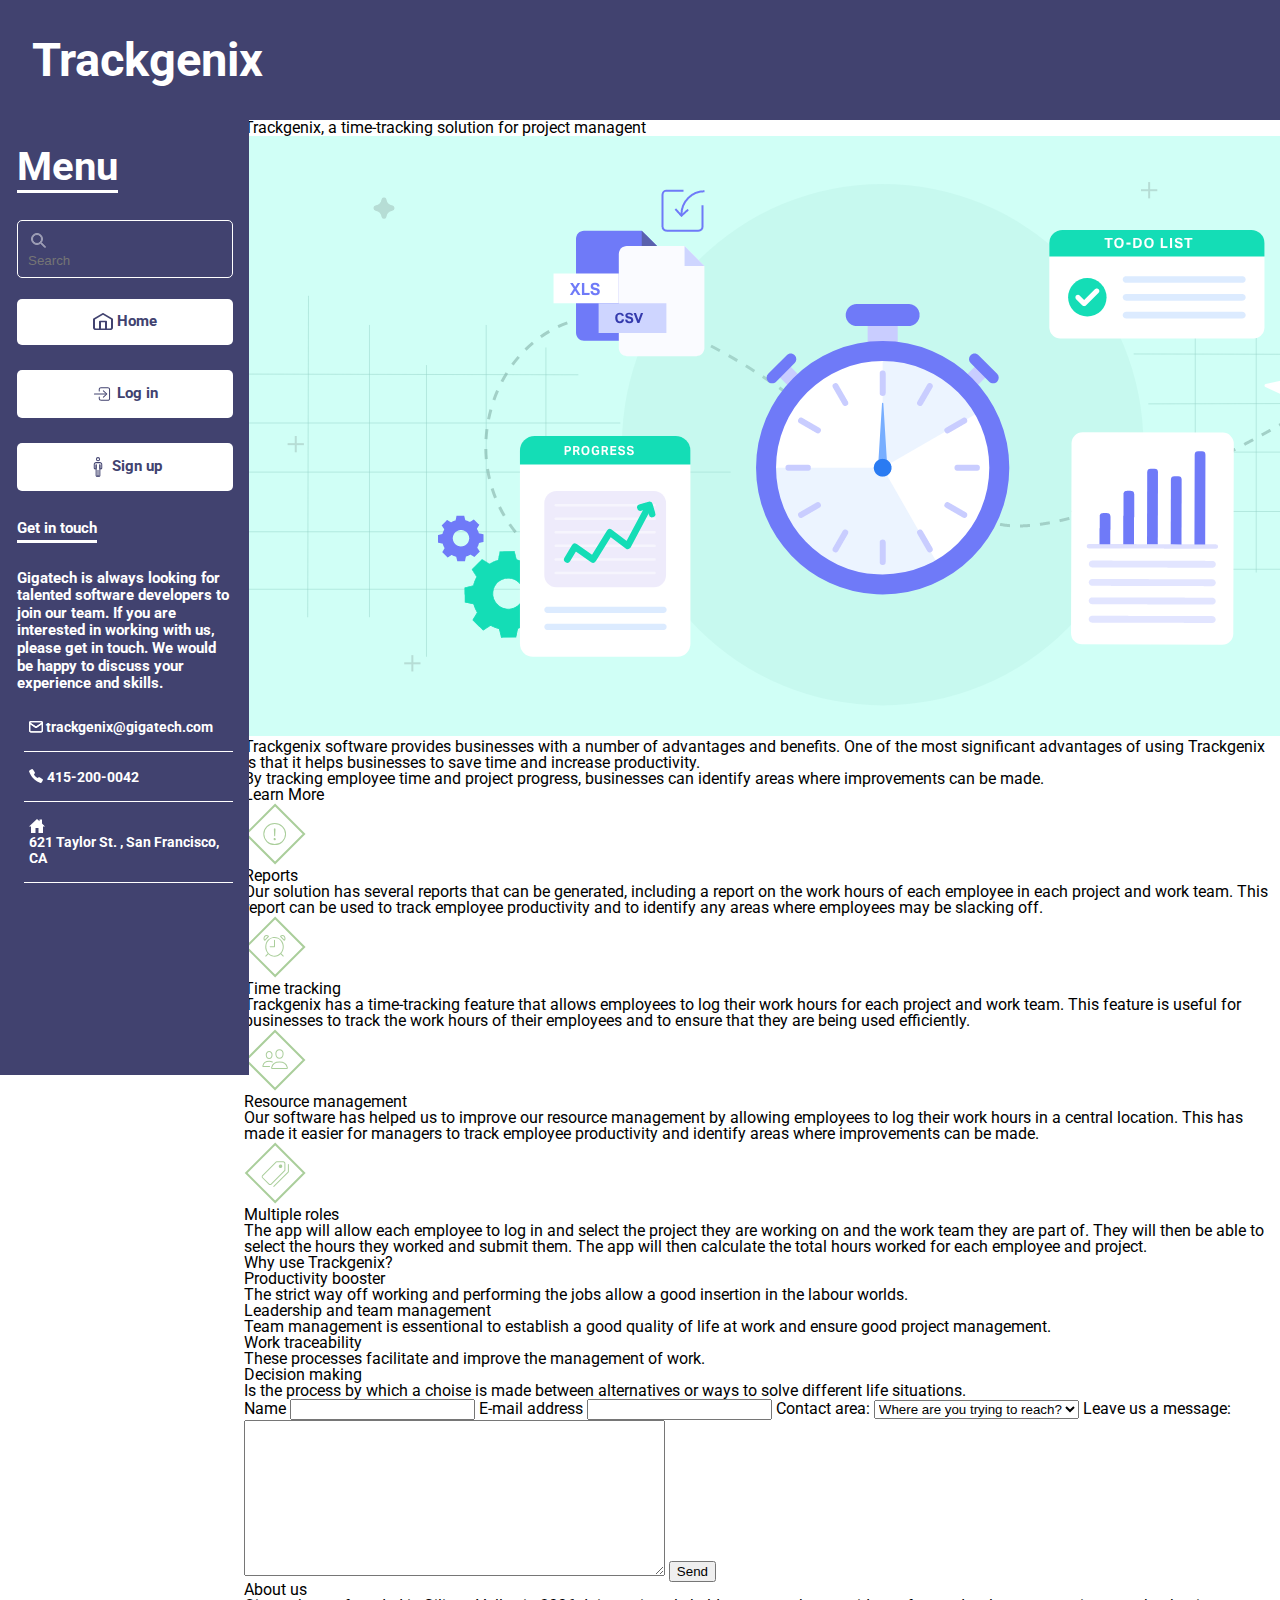
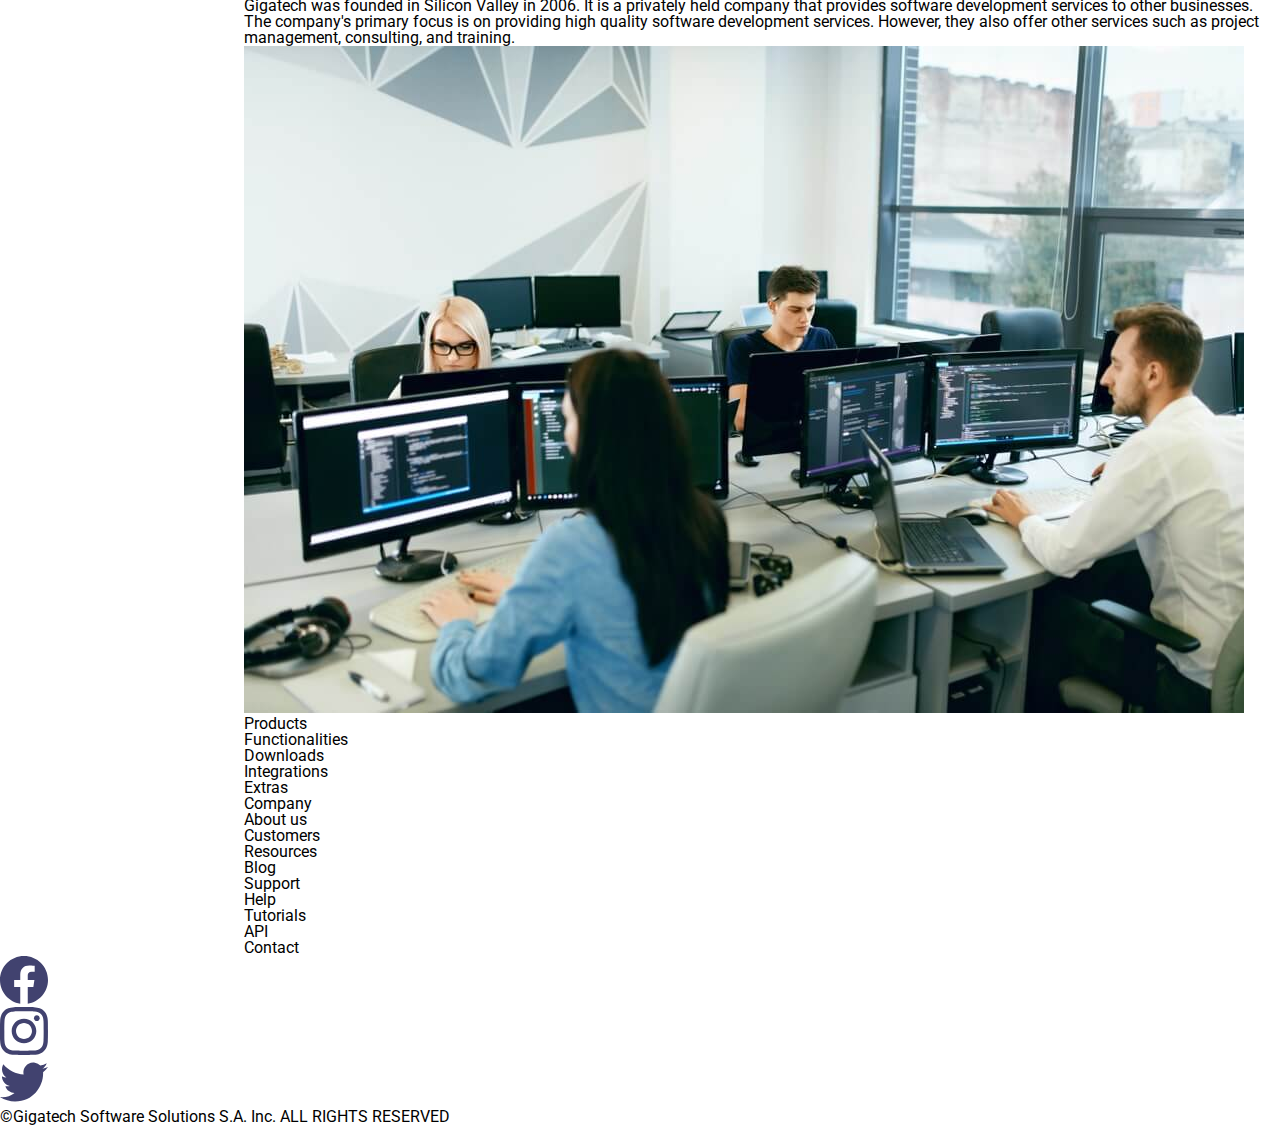
==== Semana 03/index.html @ 82d8c175 "BaSP-W03-2022: Change log: - Sidebar styled - Changed some heading tags in index.html - Added 'get-i" ====
<!DOCTYPE html>
<html lang="en">
	<head>
		<meta charset="UTF-8">
		<meta http-equiv="X-UA-Compatible" content="IE=edge">
		<meta name="viewport" content="width=device-width, initial-scale=1.0">
		<title>Trackgenix</title>
        <link rel="stylesheet" href="reset.css">
        <link rel="stylesheet" href="style.css">
	</head>
	<body>
		<header>
			<h1>Trackgenix</h1>
		</header>
		<aside>
			<h2>Menu</h2>
			<div class="search-box">
				<img src="img/icons/search(white)-icon.svg" alt="search icon">
				<input type="search" placeholder="Search">
			</div>
			<nav>
				<ul>
					<li>
						<a href="/">
							<img src="img/icons/house-icon.svg" alt="home icon">
							<span>Home</span>
						</a>
					</li>
					<li>
						<a href="/login">
							<img src="img/icons/login-icon.svg" alt="login icon">
							<span>Log in</span>
						</a>
					</li>
					<li>
						<a href="/signup">
							<img src="img/icons/man-icon.svg" alt="signup icon">
							<span>Sign up</span>
						</a>
					</li>
				</ul>
			</nav>
			<section class="get-in-touch">
				<h3>Get in touch</h3>
				<p>
					Gigatech is always looking for talented software developers to join our team.
					If you are interested in working with us, please get in touch.
					We would be happy to discuss your experience and skills.
				</p>
				<ul>
					<li>
						<a href="mailto:trackgenix@gigatech.com">
							<img src="img/icons/mail-icon.svg" alt="email icon">
							<span>trackgenix@gigatech.com</span>
						</a>
					</li>
					<li>
						<a href="tel:+14152000042">
							<img src="img/icons/phone-icon.svg" alt="call icon">
							<span>415-200-0042</span>
						</a>
					</li>
					<li>
						<a href="https://www.google.com/maps/place/621+Taylor+St,+San+Francisco,+CA+94102,+USA">
							<img src="img/icons/house2-icon.svg" alt="house icon">
							<span>621 Taylor St. , San Francisco, CA</span>
						</a>
					</li>
                </ul>
			</section>
		</aside>
		<main>
			<section>
				<h2>Trackgenix, a time-tracking solution for project managent</h2>
				<img src="img/time-tracking-art.png" alt="Trackgenix-brand">
				<p>
					<strong>Trackgenix</strong> software provides businesses with a number of advantages and benefits.
					One of the most significant advantages of using <strong>Trackgenix</strong> is that it helps
					businesses to <em>save time and increase productivity</em>.</p>
				<p>
					By tracking employee time and project progress, businesses can identify
					areas where improvements can be made.
				</p>
				<a href="/products/trackgenix">Learn More</a>
			</section>
			<section>
				<div>
					<img src="img/icons/alert-icon.svg" alt="alert icon">
					<h3>Reports</h3>
					<p>
						Our solution has several reports that can be generated,
						including a report on the work hours of each employee in each project and work team.
						This report can be used to <em>track employee productivity</em> and to identify any areas
						where employees may be slacking off.
					</p>
				</div>
				<div>
					<img src="img/icons/alarm-icon.svg" alt="alarm icon">
					<h3>Time tracking</h3>
					<p>
						Trackgenix has a <em>time-tracking feature</em> that allows employees to log their work hours
						<em>for each project and work team</em>. This feature is useful for businesses to track
						the work hours of their employees and to ensure that they are being used efficiently.
					</p>
				</div>
				<div>
					<img src="img/icons/people-icon.svg" alt="people icon">
					<h3>Resource management</h3>
					<p>
						Our software has helped us to <em>improve our resource management</em> by allowing employees
						to log their work hours in a central location. This has made it easier for managers to track
						employee productivity and <em>identify areas where improvements can be made</em>.
					</p>
				</div>
				<div>
					<img src="img/icons/tags-icon.svg" alt="tags icon">
					<h3>Multiple roles</h3>
					<p>
						The app will allow each employee to log in and select the project they are working on and
						the work team they are part of. They will then be able to select the hours they worked and
						submit them. The app will then calculate the total hours worked for each employee and project.
					</p>
				</div>
			</section>
			<section>
				<h2>Why use Trackgenix?</h2>
				<ul>
					<li>
						<h3>Productivity booster</h3>
						<p>
							The strict way off working and performing the jobs
							allow a good insertion in the labour worlds.
						</p>
					</li>
					<li>
						<h3>Leadership and team management</h3>
						<p>
							Team management is essentional to establish a good quality of life
							at work and ensure good project management.
						</p>
					</li>
					<li>
						<h3>Work traceability</h3>
						<p>These processes facilitate and improve the management of work.</p>
					</li>
					<li>
						<h3>Decision making</h3>
						<p>
							Is the process by which a choise is made between alternatives
							or ways to solve different life situations.
						</p>
					</li>
				</ul>
			</section>
			<section>
				<form action="/send-message" method="POST">
					<label for="name">Name</label>
					<input type="text" name="name" id="name">
					<label for="email">E-mail address</label>
					<input type="email" name="email" id="email">
					<label for="area">Contact area:</label>
					<select name="area" id="area">
						<option value="" disabled="true" selected="true">Where are you trying to reach?</option>
						<option value="hr">Human Resources</option>
						<option value="business">Business</option>
						<option value="sysadmin">Systems</option>
					</select>
					<label for="message">Leave us a message:</label>
					<textarea name="message" id="message" cols="50" rows="10"></textarea>
					<input type="submit" value="Send">
				</form>
			</section>
			<section>
				<h2>About us</h2>
				<p>
					Gigatech was founded in Silicon Valley in 2006. It is a privately held company
					that <em>provides software development services to other businesses</em>.
				</p>
				<p>
					The company's primary focus is on <em>providing high quality software development services</em>.
					However, they also offer other services such as project management, consulting, and training.
				</p>
				<img src="img/trackgenix-headquarters.jpg" alt="Trackgenix picture">
			</section>
			<section>
				<div>
					<h3>Products</h3>
					<ul>
						<li><a href="/product-features">Functionalities</a></li>
						<li><a href="/downloads">Downloads</a></li>
						<li><a href="/plugins">Integrations</a></li>
						<li><a href="/extras">Extras</a></li>
					</ul>
				</div>
				<div>
					<h3>Company</h3>
					<ul>
						<li><a href="/about-us">About us</a></li>
						<li><a href="/clients">Customers</a></li>
						<li><a href="/resources">Resources</a></li>
						<li><a href="/blog">Blog</a></li>
					</ul>
				</div>
				<div>
					<h3>Support</h3>
					<ul>
						<li><a href="/documentation">Help</a></li>
						<li><a href="/documentation/tutorials">Tutorials</a></li>
						<li><a href="/documentation/api">API</a></li>
						<li><a href="/contact">Contact</a></li>
					</ul>
				</div>
			</section>
		</main>
		<footer>
			<ul>
				<li>
					<a href="www.facebook.com/Trackgenix">
						<img src="img/icons/Facebook-icon.svg" alt="Facebook page">
					</a>
				</li>
				<li>
					<a href="www.instagram.com/Trackgenix">
						<img src="img/icons/Instagram-icon.svg" alt="Instagram profile">
					</a>
				</li>
				<li>
					<a href="www.twitter.com/Trackgenix">
						<img src="img/icons/Twitter-icon.svg" alt="Twitter handle">
					</a>
				</li>
			</ul>
			<p>&copy;Gigatech Software Solutions S.A. Inc. ALL RIGHTS RESERVED</p>
		</footer>
	</body>
</html>
---- Semana 03/style.css ----
/* Importing Roboto--Regular and Bold--form Google Fonts */
@import url('https://fonts.googleapis.com/css2?family=Roboto:wght@400;700&display=swap');

/* This are for debugging purposes
* {
    background-color: #00ff0004;
    outline: 0.1px solid green;
} */

body{
    font-family: 'Roboto', sans-serif;
}

header {
    font-weight: bold;
    background-color: #41426F;
    color: white;
    font-size: 47px;
    padding-top: 36px;
    padding-bottom: 37px;
    padding-left: 32px;
    position:fixed;
    width: 100%;
    top: 0px;
    left:0px;
}

aside {
    background-color: #41426F;
    position: fixed;
    top: 120px;
    left: 0px;
    /* 255px = 16.86% @ 1512 = 100% */
    width: 16.86%;
    padding: 23px 16px 192px 17px;
    font-weight: bold;
    color: white;
    font-size: 15px;
    line-height: 17.58px;

}

aside h2 {
    font-size: 40px;
    border-bottom: 3px white solid;
    display: inline-block;
    line-height: 47px;
    margin-bottom: 27px;
}
aside h3 {
    border-bottom: 3px white solid;
    line-height: 24px;
    display: inline-block;
    margin-bottom: 27px; ;
}

aside .search-box {
    background-color: #ffffff00;
    border: 1px white solid;
    border-radius: 5px;
    padding: 7px 8px;
    margin-bottom: 21px;
}

aside input {
    color: white;
    background-color: inherit;
    border: 0px;
    height: 16px;
    display: inline-block;
}

aside nav a {
    background-color: white;
    border-radius: 5px;
    margin-bottom: 25px;
    color: #41426F;
    text-decoration: none;
    padding-block: 14px;
    text-align: center;
    display: block;
}

aside img,span{
    display: inline-block;
    vertical-align: middle;
}

aside .get-in-touch ul{
    margin-top: 10px;
    margin-left: 7px;
}
aside .get-in-touch li{
    font-size: 14px;
    line-height: 16.4px;
    padding-block: 15.5px;
    padding-left: 5px;
    border-bottom: 1px white solid;
}

main{
    margin-top: 120px;
    /* 288px = 19.05% @ 1512 = 100% */
    margin-left: 19.05%;
}
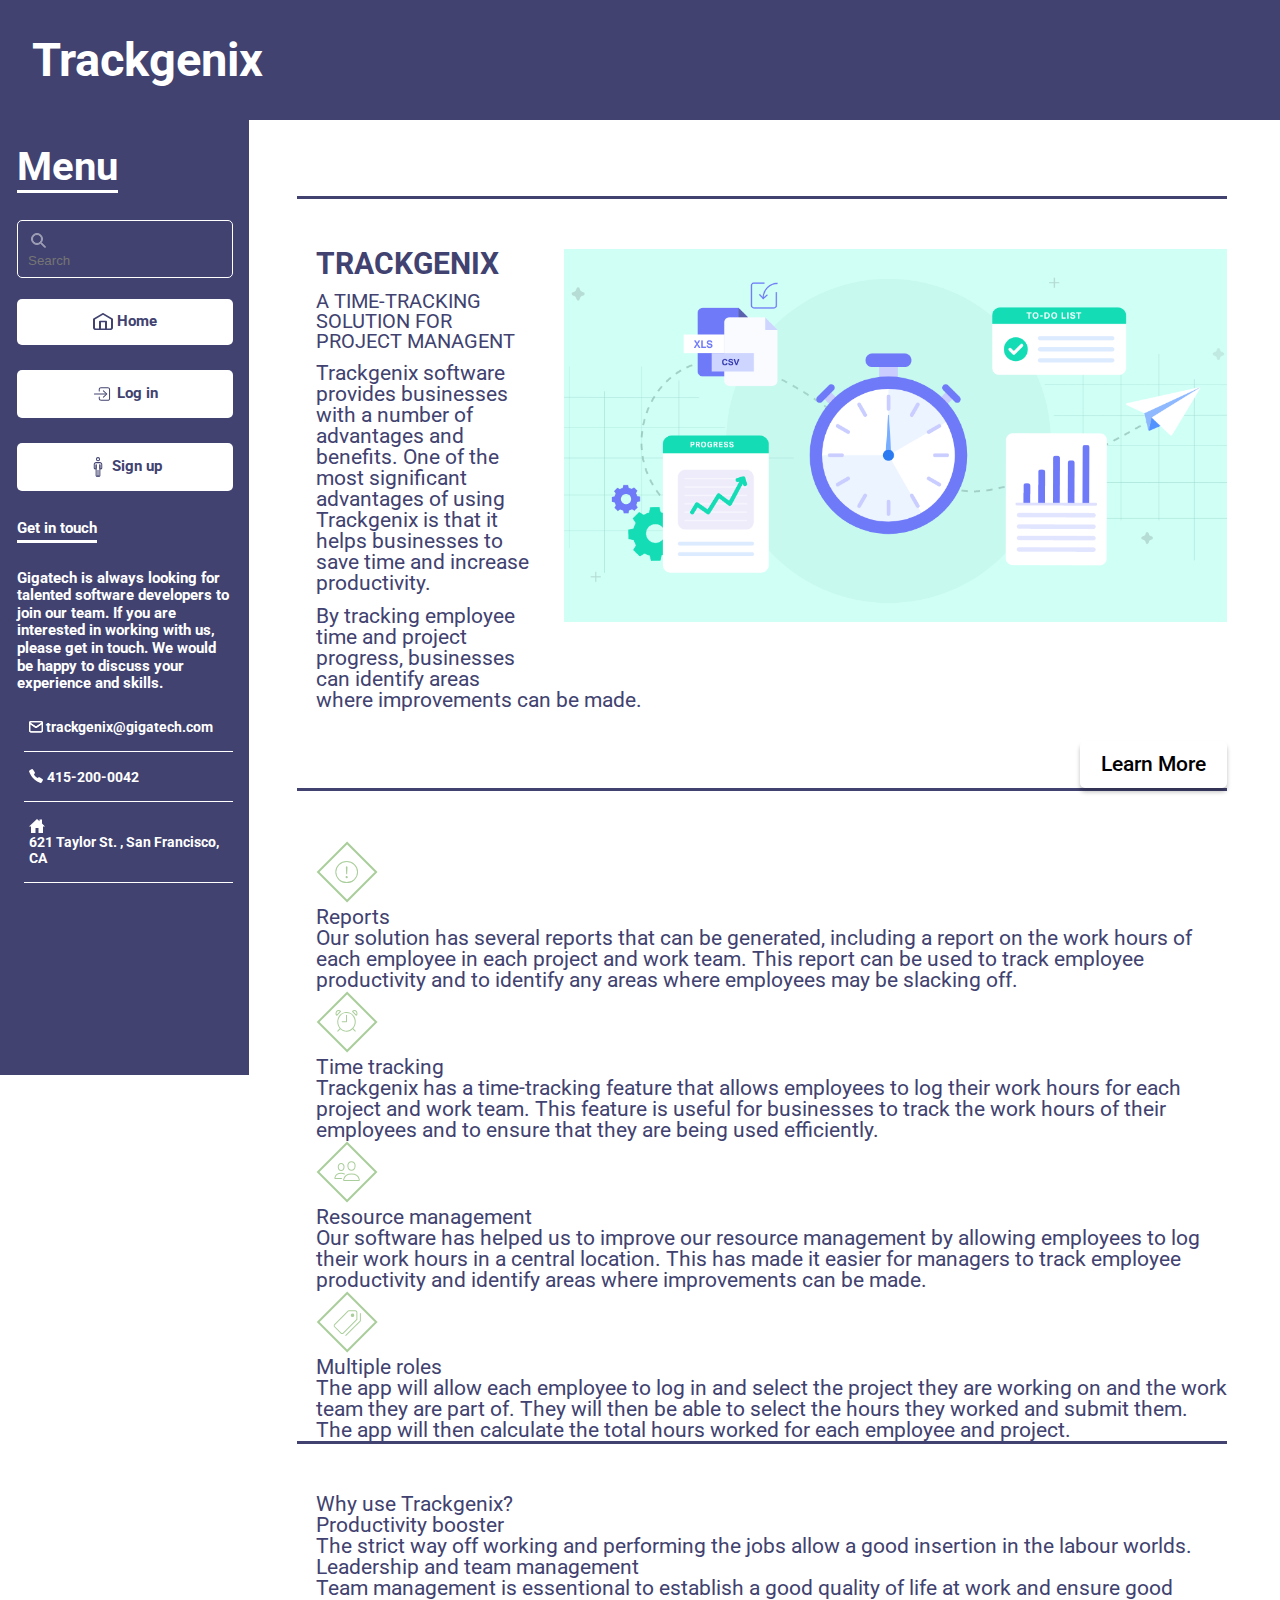
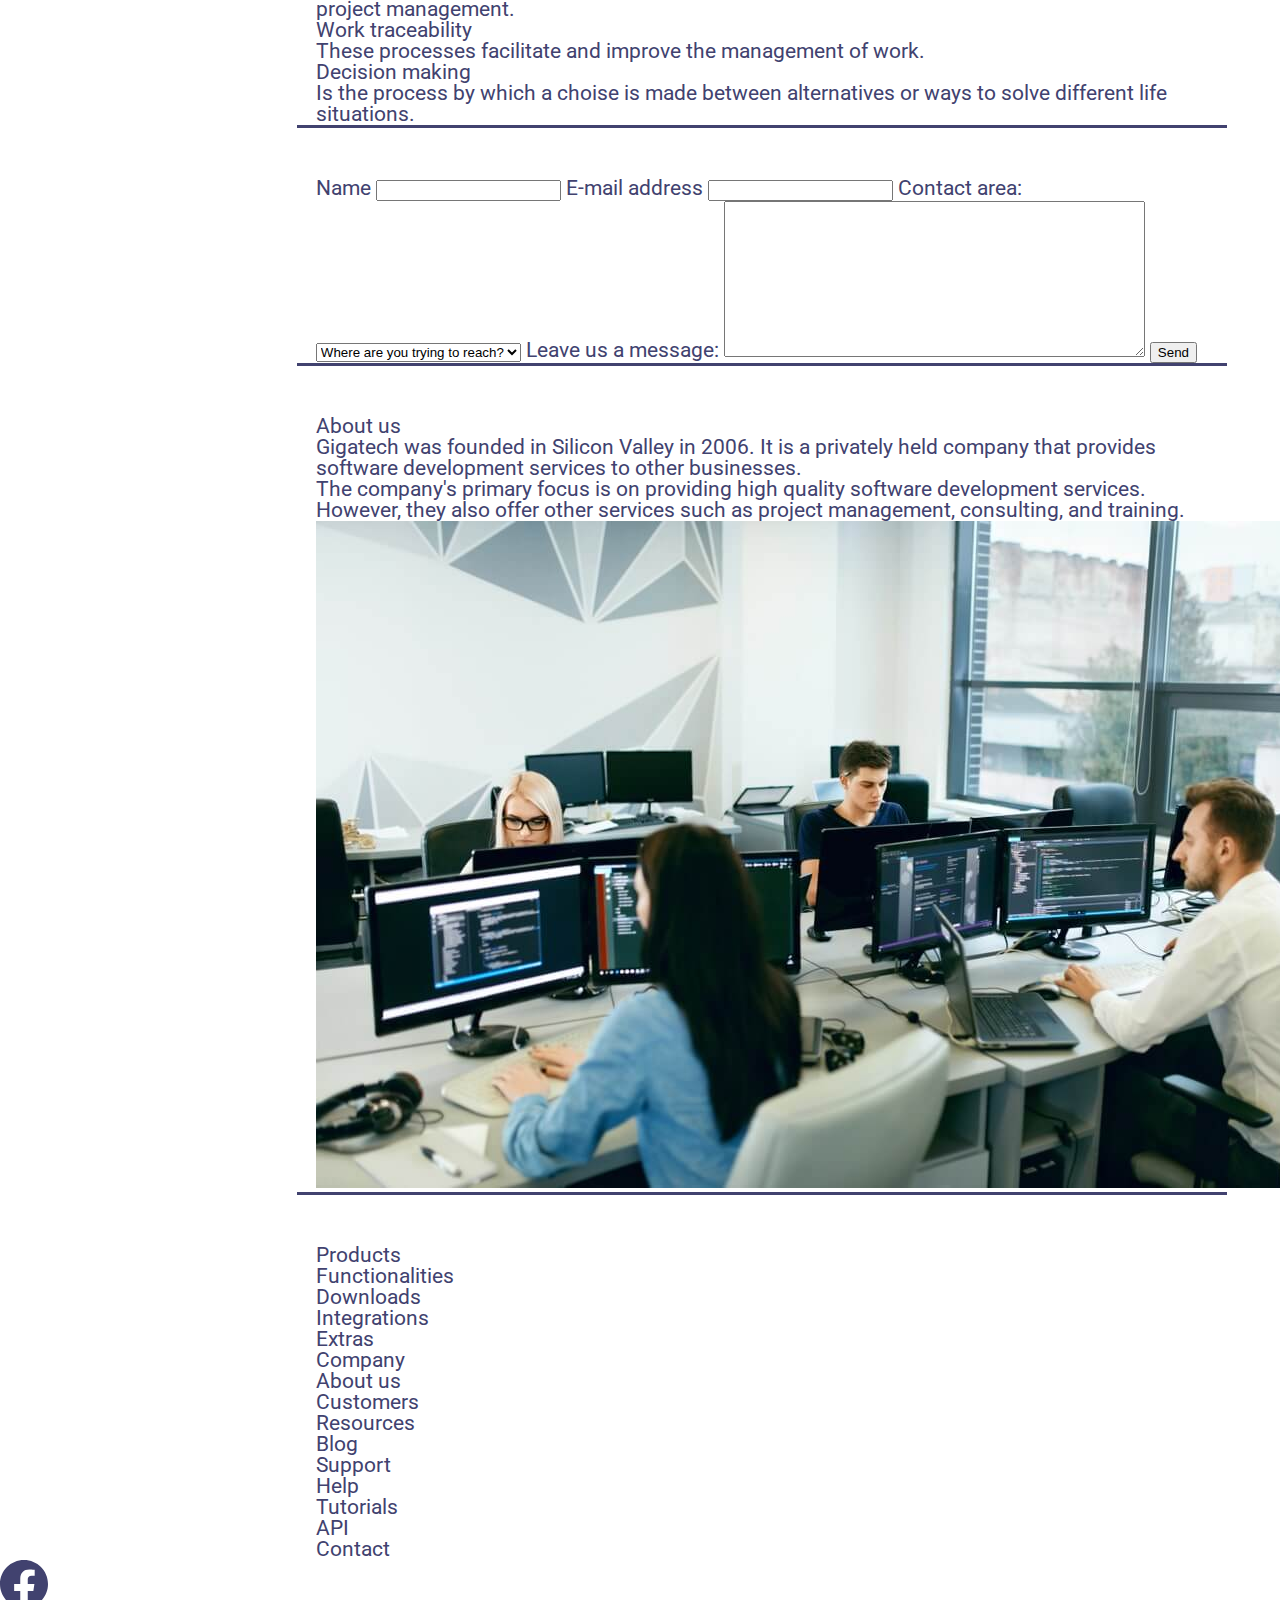
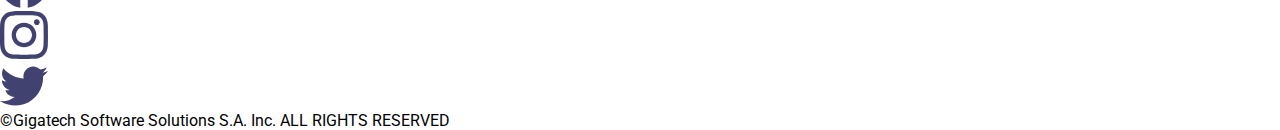
==== commit c58e5724: "BaSP-W03-2022: Change log: -Styled the first section of the main content - Splitted first section he" ====
--- a/Semana 03/index.html
+++ b/Semana 03/index.html
@@ -71,8 +71,9 @@
 		</aside>
 		<main>
 			<section>
-				<h2>Trackgenix, a time-tracking solution for project managent</h2>
 				<img src="img/time-tracking-art.png" alt="Trackgenix-brand">
+				<h2>Trackgenix</h2>
+				<h3>a time-tracking solution for project managent</h3>
 				<p>
 					<strong>Trackgenix</strong> software provides businesses with a number of advantages and benefits.
 					One of the most significant advantages of using <strong>Trackgenix</strong> is that it helps
--- a/Semana 03/style.css
+++ b/Semana 03/style.css
@@ -1,11 +1,11 @@
 /* Importing Roboto--Regular and Bold--form Google Fonts */
-@import url('https://fonts.googleapis.com/css2?family=Roboto:wght@400;700&display=swap');
+@import url('https://fonts.googleapis.com/css2?family=Roboto:wght@400;700;500&display=swap');
 
-/* This are for debugging purposes
+/* This are for debugging purposes */
 * {
-    background-color: #00ff0004;
-    outline: 0.1px solid green;
-} */
+    /* background-color: #00ff0004;
+    outline: 0.1px solid green; */
+}
 
 body{
     font-family: 'Roboto', sans-serif;
@@ -39,7 +39,6 @@
     line-height: 17.58px;
 
 }
-
 aside h2 {
     font-size: 40px;
     border-bottom: 3px white solid;
@@ -53,7 +52,6 @@
     display: inline-block;
     margin-bottom: 27px; ;
 }
-
 aside .search-box {
     background-color: #ffffff00;
     border: 1px white solid;
@@ -61,7 +59,6 @@
     padding: 7px 8px;
     margin-bottom: 21px;
 }
-
 aside input {
     color: white;
     background-color: inherit;
@@ -69,7 +66,6 @@
     height: 16px;
     display: inline-block;
 }
-
 aside nav a {
     background-color: white;
     border-radius: 5px;
@@ -80,12 +76,10 @@
     text-align: center;
     display: block;
 }
-
 aside img,span{
     display: inline-block;
     vertical-align: middle;
 }
-
 aside .get-in-touch ul{
     margin-top: 10px;
     margin-left: 7px;
@@ -96,10 +90,60 @@
     padding-block: 15.5px;
     padding-left: 5px;
     border-bottom: 1px white solid;
+    display: block;
+}
+main{
+    margin-top: 120px;
+    padding-top: 76px;
+    padding-inline: 53px;
+    /* 288px = 19.05% @ 1512 = 100% */
+    margin-left: 19.05%;
+    color: #41426F;
+    font-size: 21px;
 }
 
-main{
-    margin-top: 120px;
-    /* 288px = 19.05% @ 1512 = 100% */
-    margin-left: 19.05%;
+main section{
+    padding-top: 50px;
+    padding-left: 19px;
+    border-top: 3px #41426F solid;
+    /* border-bottom: 3px #41426F solid; */
+}
+main section:nth-child(1) h2 {
+    margin-bottom: 12px;
+    font-weight: bold;
+    font-size: 30px;
+    text-transform: uppercase;
+}
+main section:nth-child(1) h3 {
+    margin-bottom: 12px;
+    font-size: 20px;
+    text-transform: uppercase;
+}
+
+main section:nth-child(1) p{
+    margin-bottom: 12px;
+}
+
+main section:nth-child(1) img {
+    width: 663px;
+    height: 373px;
+    float: right;
+    margin-left: 27px;
+    margin-bottom: 50px;
+    object-position: center center;
+    object-fit: cover;
+}
+main section:nth-child(1) a{
+    margin-top: 18px;
+    float: right;
+    color:black;
+    font-weight: 500;
+    line-height: 47px;
+    width: 147px;
+    text-align: center;
+    border-radius: 5px;
+    box-shadow: 0px 4px 4px #00000040;
+}
+main section:nth-child(2){
+    clear: both;
 }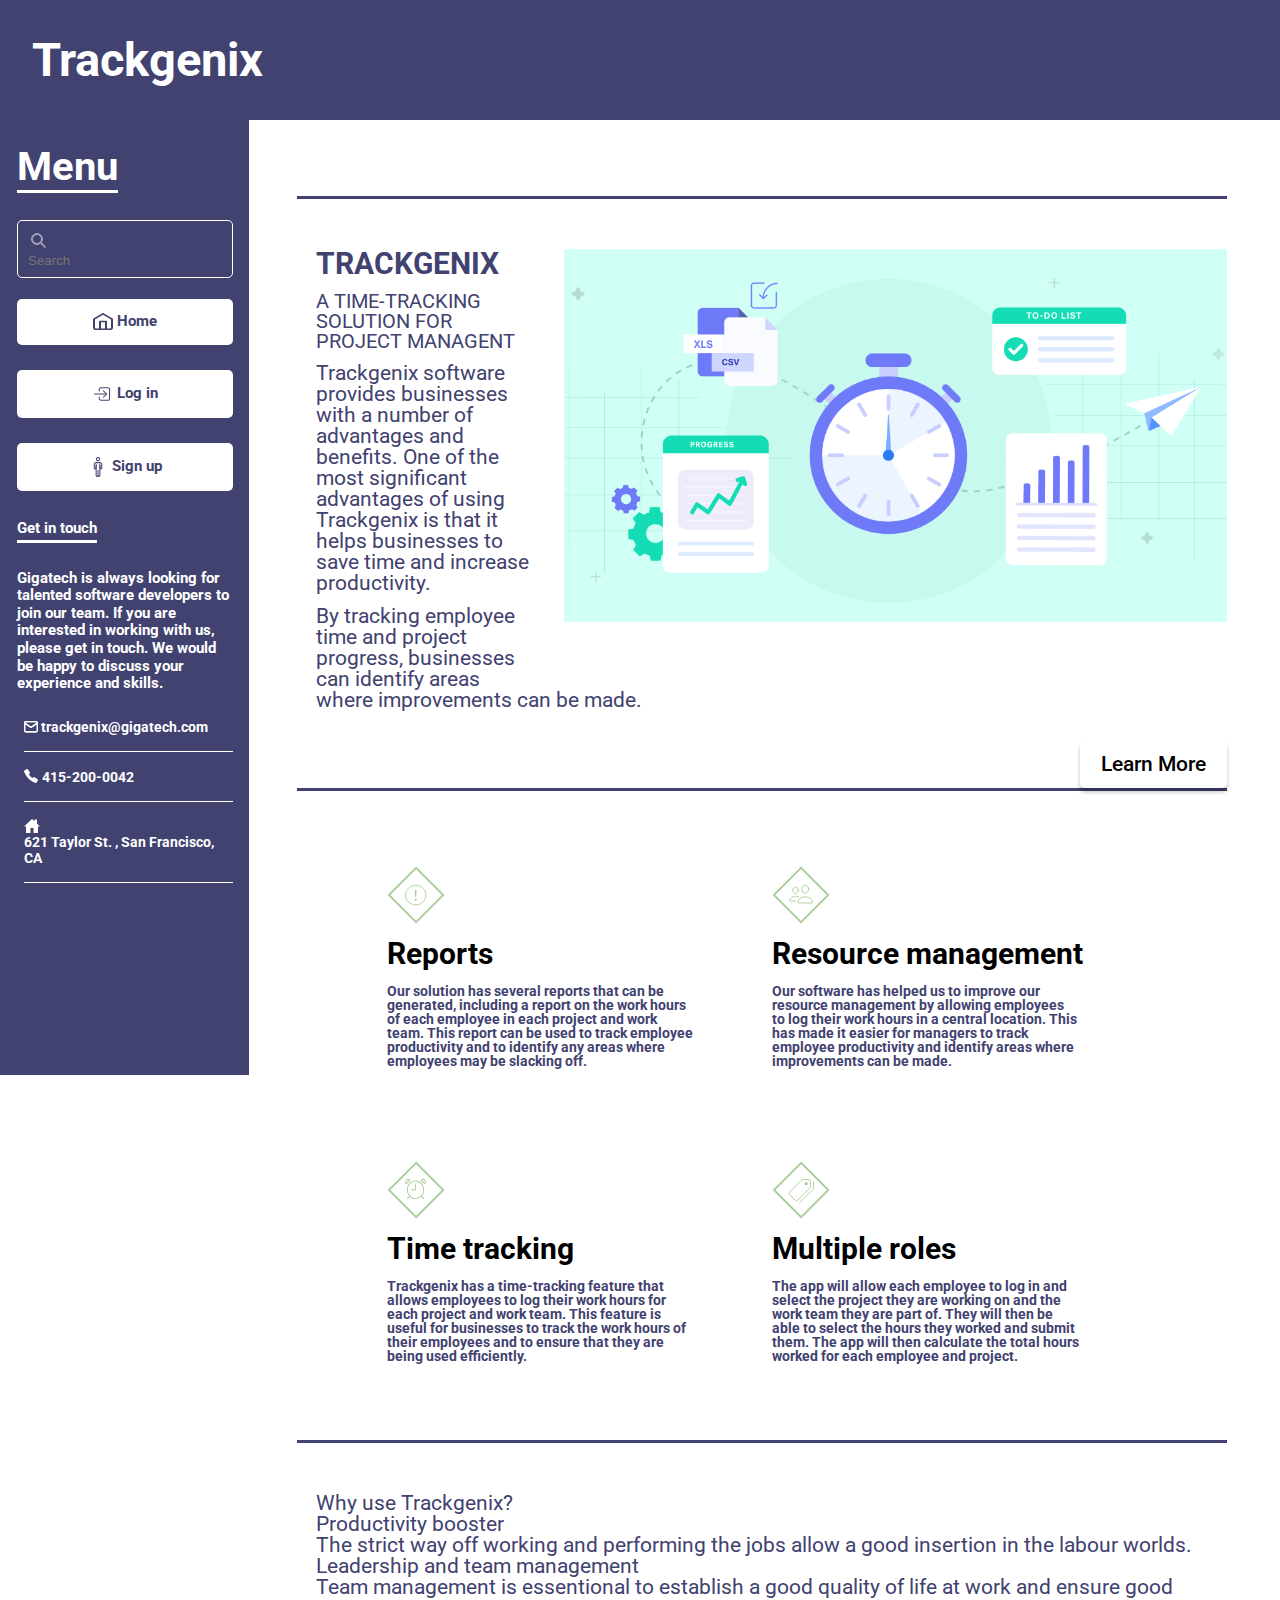
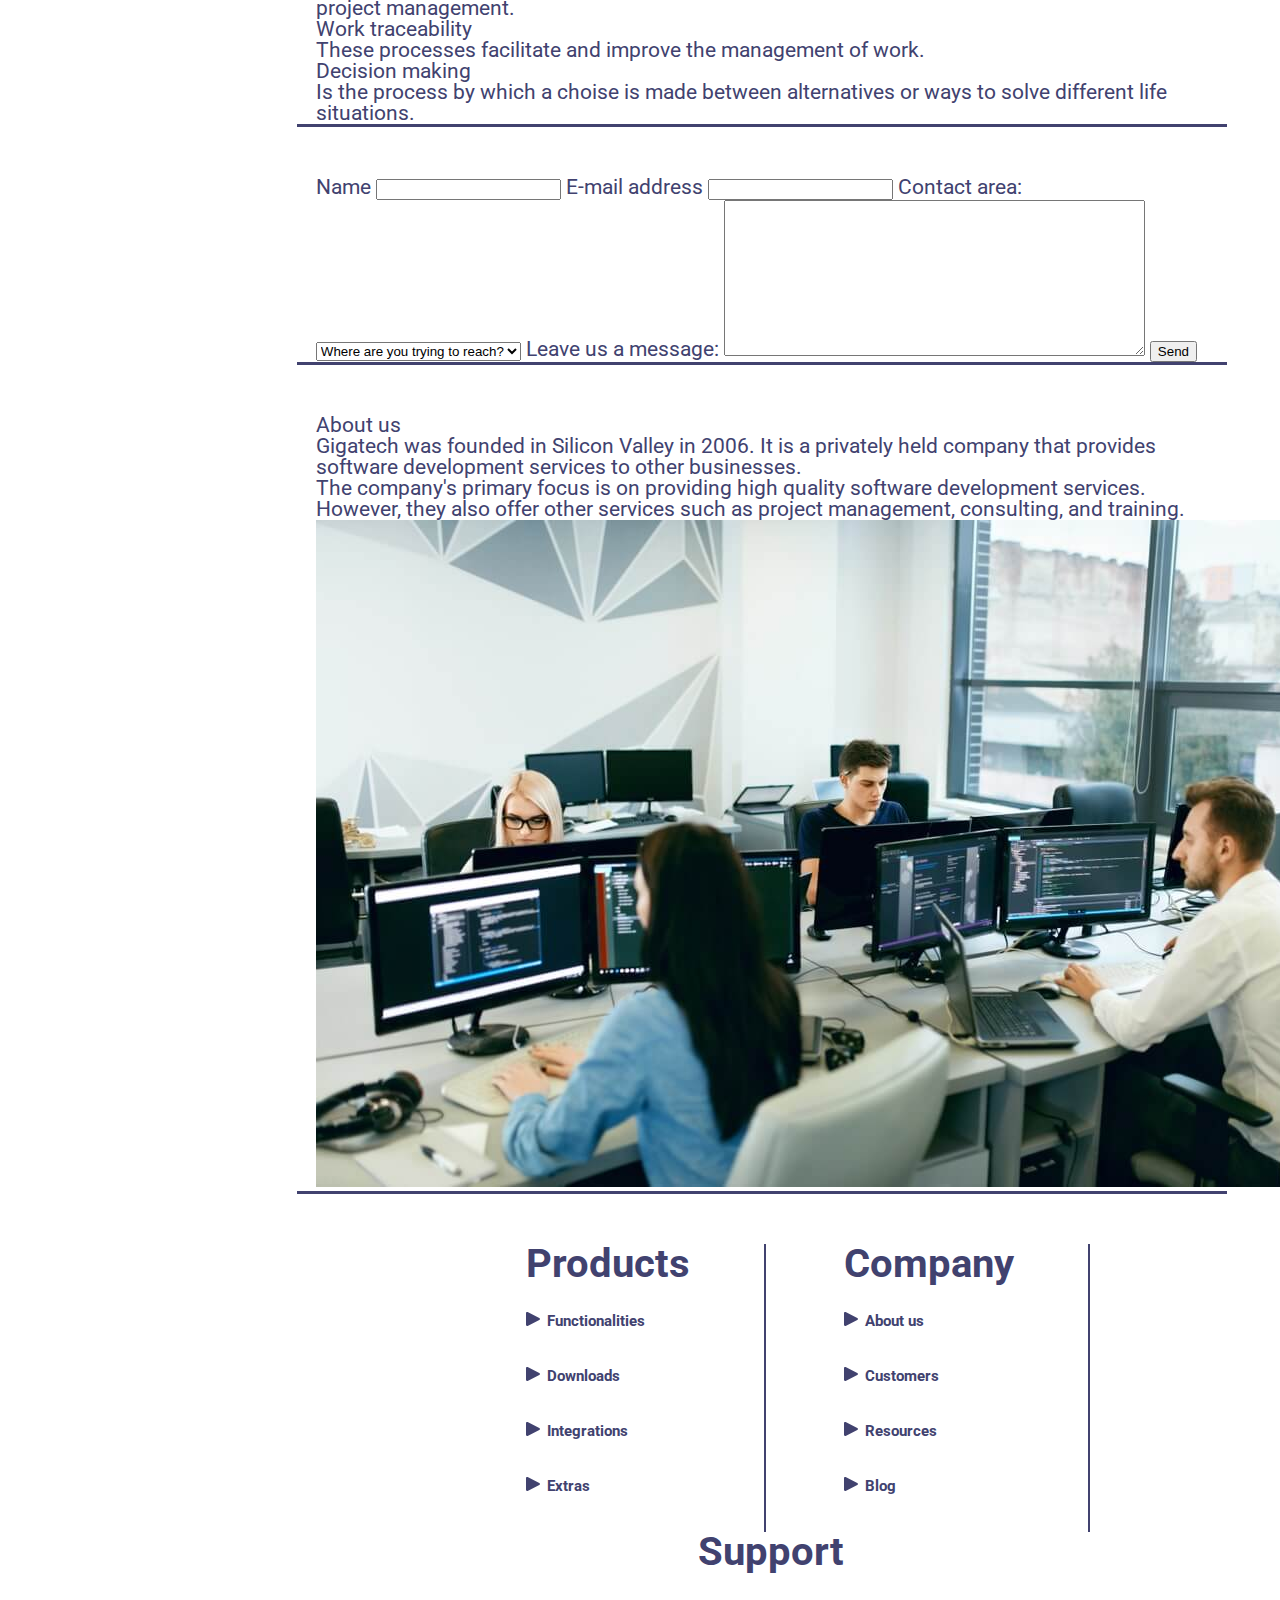
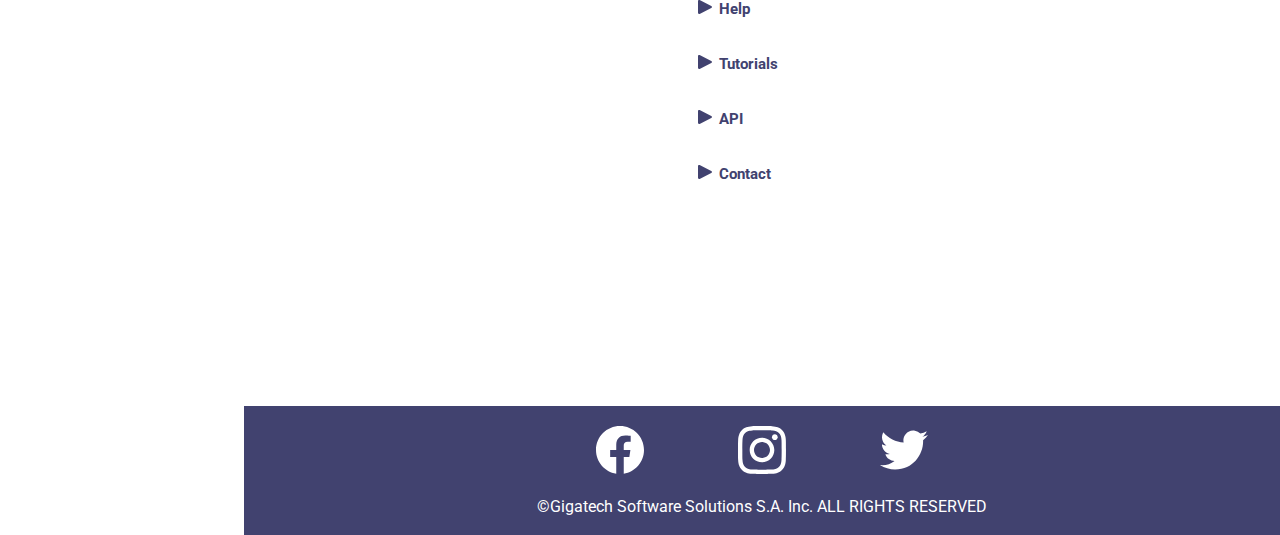
==== commit 11174361: "BaSP-W03-2022: Change log: (index.html) - Added divs to section 2 of main for styling - Swapped soci" ====
--- a/Semana 03/index.html
+++ b/Semana 03/index.html
@@ -87,40 +87,48 @@
 			<section>
 				<div>
 					<img src="img/icons/alert-icon.svg" alt="alert icon">
-					<h3>Reports</h3>
-					<p>
-						Our solution has several reports that can be generated,
-						including a report on the work hours of each employee in each project and work team.
-						This report can be used to <em>track employee productivity</em> and to identify any areas
-						where employees may be slacking off.
-					</p>
+					<div>
+						<h3>Reports</h3>
+						<p>
+							Our solution has several reports that can be generated,
+							including a report on the work hours of each employee in each project and work team.
+							This report can be used to <em>track employee productivity</em> and to identify any areas
+							where employees may be slacking off.
+						</p>
+					</div>
 				</div>
 				<div>
 					<img src="img/icons/alarm-icon.svg" alt="alarm icon">
-					<h3>Time tracking</h3>
-					<p>
-						Trackgenix has a <em>time-tracking feature</em> that allows employees to log their work hours
-						<em>for each project and work team</em>. This feature is useful for businesses to track
-						the work hours of their employees and to ensure that they are being used efficiently.
-					</p>
+					<div>
+						<h3>Time tracking</h3>
+						<p>
+							Trackgenix has a <em>time-tracking feature</em> that allows employees to log their work hours
+							<em>for each project and work team</em>. This feature is useful for businesses to track
+							the work hours of their employees and to ensure that they are being used efficiently.
+						</p>
+					</div>
 				</div>
 				<div>
 					<img src="img/icons/people-icon.svg" alt="people icon">
-					<h3>Resource management</h3>
-					<p>
-						Our software has helped us to <em>improve our resource management</em> by allowing employees
-						to log their work hours in a central location. This has made it easier for managers to track
-						employee productivity and <em>identify areas where improvements can be made</em>.
-					</p>
+					<div>
+						<h3>Resource management</h3>
+						<p>
+							Our software has helped us to <em>improve our resource management</em> by allowing employees
+							to log their work hours in a central location. This has made it easier for managers to track
+							employee productivity and <em>identify areas where improvements can be made</em>.
+						</p>
+					</div>
 				</div>
 				<div>
 					<img src="img/icons/tags-icon.svg" alt="tags icon">
-					<h3>Multiple roles</h3>
-					<p>
-						The app will allow each employee to log in and select the project they are working on and
-						the work team they are part of. They will then be able to select the hours they worked and
-						submit them. The app will then calculate the total hours worked for each employee and project.
-					</p>
+					<div>
+						<h3>Multiple roles</h3>
+						<p>
+							The app will allow each employee to log in and select the project they are working on and
+							the work team they are part of. They will then be able to select the hours they worked and
+							submit them. The app will then calculate the total hours worked for each employee and project.
+						</p>
+					</div>
 				</div>
 			</section>
 			<section>
@@ -217,17 +225,17 @@
 			<ul>
 				<li>
 					<a href="www.facebook.com/Trackgenix">
-						<img src="img/icons/Facebook-icon.svg" alt="Facebook page">
+						<img src="img/icons/Facebook(white).svg" alt="Facebook page">
 					</a>
 				</li>
 				<li>
 					<a href="www.instagram.com/Trackgenix">
-						<img src="img/icons/Instagram-icon.svg" alt="Instagram profile">
+						<img src="img/icons/Instagram(white).svg" alt="Instagram profile">
 					</a>
 				</li>
 				<li>
 					<a href="www.twitter.com/Trackgenix">
-						<img src="img/icons/Twitter-icon.svg" alt="Twitter handle">
+						<img src="img/icons/Twitter(white).svg" alt="Twitter handle">
 					</a>
 				</li>
 			</ul>
--- a/Semana 03/style.css
+++ b/Semana 03/style.css
@@ -1,11 +1,11 @@
 /* Importing Roboto--Regular and Bold--form Google Fonts */
 @import url('https://fonts.googleapis.com/css2?family=Roboto:wght@400;700;500&display=swap');
 
-/* This are for debugging purposes */
+/* This are for debugging purposes
 * {
-    /* background-color: #00ff0004;
-    outline: 0.1px solid green; */
-}
+    background-color: #00ff0004;
+    outline: 0.1px solid green;
+} */
 
 body{
     font-family: 'Roboto', sans-serif;
@@ -88,7 +88,7 @@
     font-size: 14px;
     line-height: 16.4px;
     padding-block: 15.5px;
-    padding-left: 5px;
+    /*  padding-left: 5px; */
     border-bottom: 1px white solid;
     display: block;
 }
@@ -101,7 +101,6 @@
     color: #41426F;
     font-size: 21px;
 }
-
 main section{
     padding-top: 50px;
     padding-left: 19px;
@@ -119,11 +118,9 @@
     font-size: 20px;
     text-transform: uppercase;
 }
-
 main section:nth-child(1) p{
     margin-bottom: 12px;
 }
-
 main section:nth-child(1) img {
     width: 663px;
     height: 373px;
@@ -146,4 +143,64 @@
 }
 main section:nth-child(2){
     clear: both;
-}+    column-count: 2;
+    padding: 75px 90px;
+}
+main section:nth-child(2) img {
+    width: 58px;
+    vertical-align: top;
+}
+main section:nth-child(2) h3 {
+    color: black;
+    font-size: 30px;
+    font-weight: bold;
+    margin-bottom: 15px;
+    display: inline;
+    line-height: 60px;
+}
+main section:nth-child(2) p {
+    width: 307px;
+    font-size: 14px;
+    font-weight: bold;
+}
+main section:nth-child(2)>div:nth-child(odd) {
+    margin-bottom: 91px;
+}
+main section:nth-child(2) div div {
+    display:inline-block;
+}
+main section:nth-child(6) {
+    font-size: 15px;
+    font-weight: bold;
+    margin-bottom: 186px;
+    text-align: center;
+}
+main section:nth-child(6) div{
+    display: inline-block;
+    border-right: 2px #41426F solid;
+    padding-inline: 74px;
+}
+main section:nth-child(6) div:last-child{ border-right: none; }
+main section:nth-child(6) h3{
+    font-size: 40px;
+}
+main section:nth-child(6) li {
+    margin-block: 38px;
+    text-align: left;
+    list-style-position: inside;
+    list-style-image: url(img/icons/triangle-icon.svg);
+}
+main section:nth-child(6) li:first-child { margin-block: 28px; }
+footer {
+    margin-left: 19.05%;
+    background-color: #41426F;
+    padding-block: 20px;
+    text-align: center;
+    color: white;
+}
+footer li {
+    display: inline-block;
+    margin-inline: 45px;
+    margin-bottom: 22px;
+}
+
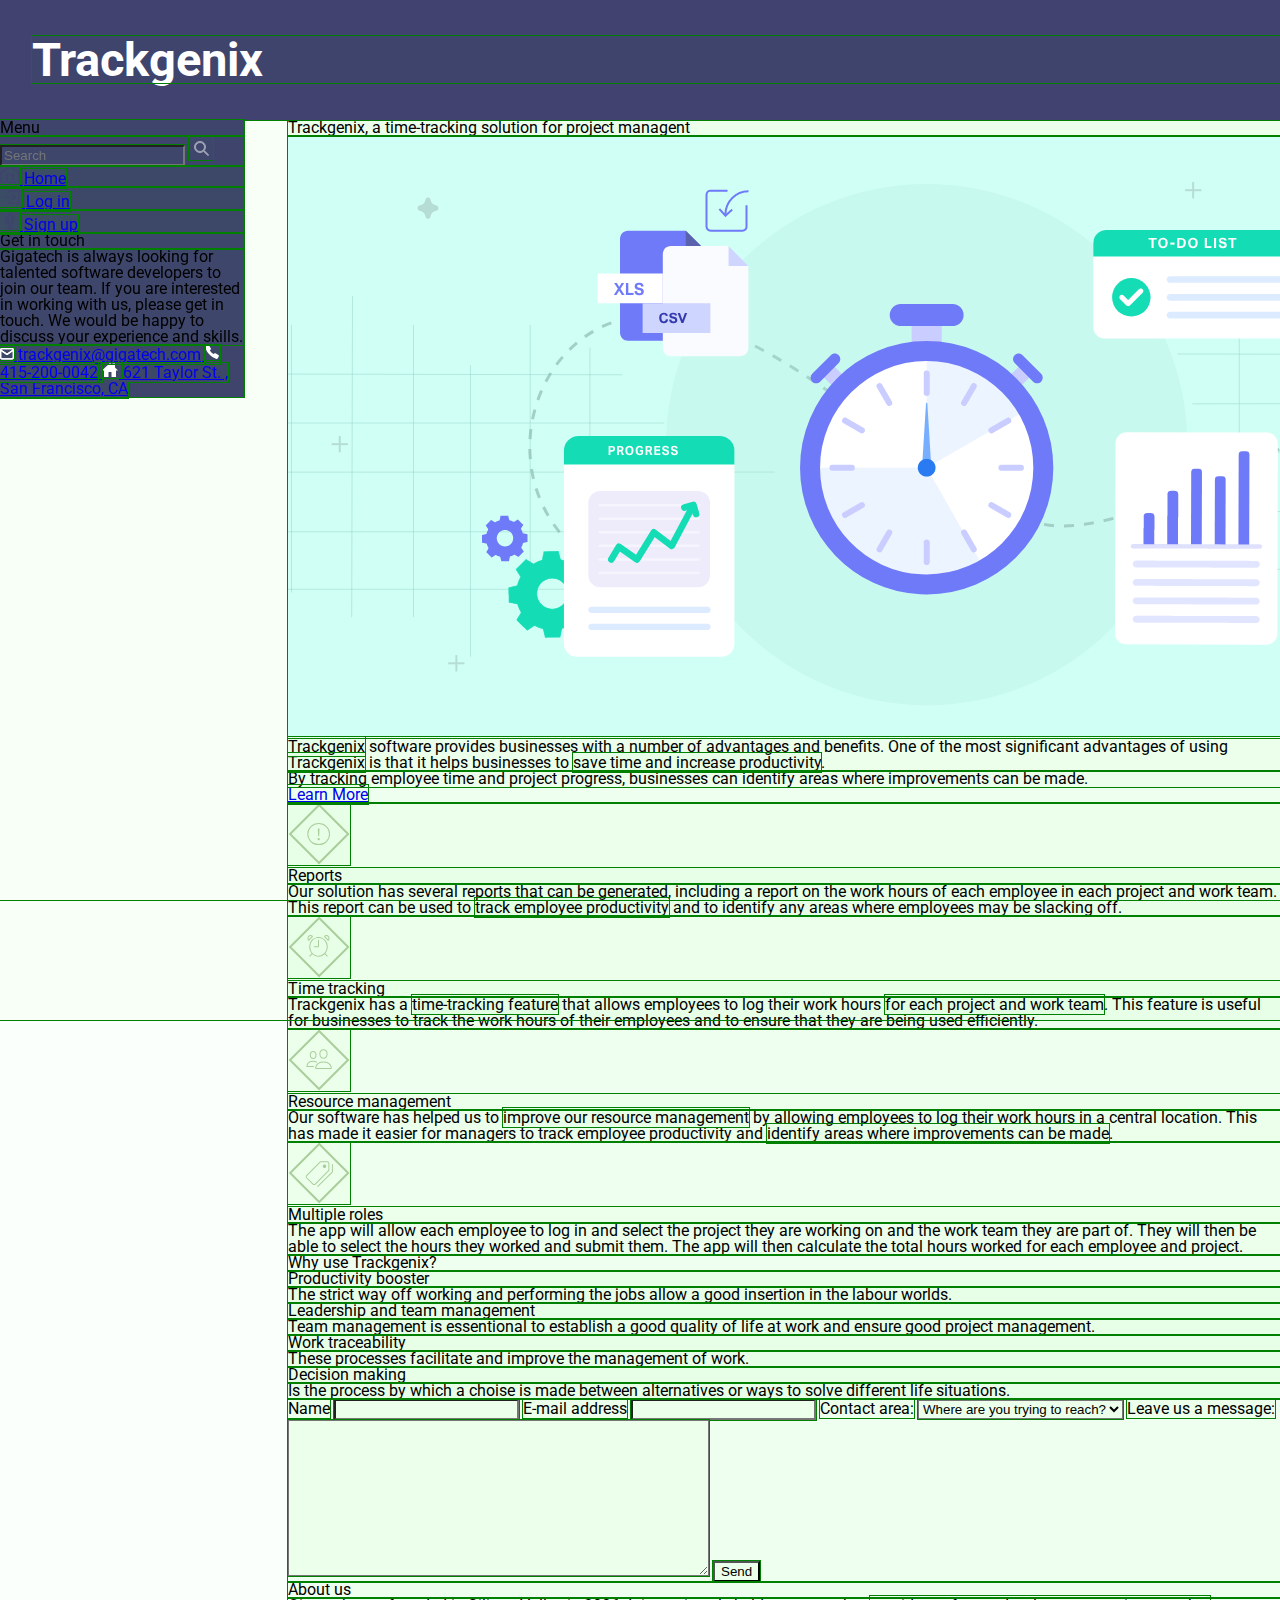
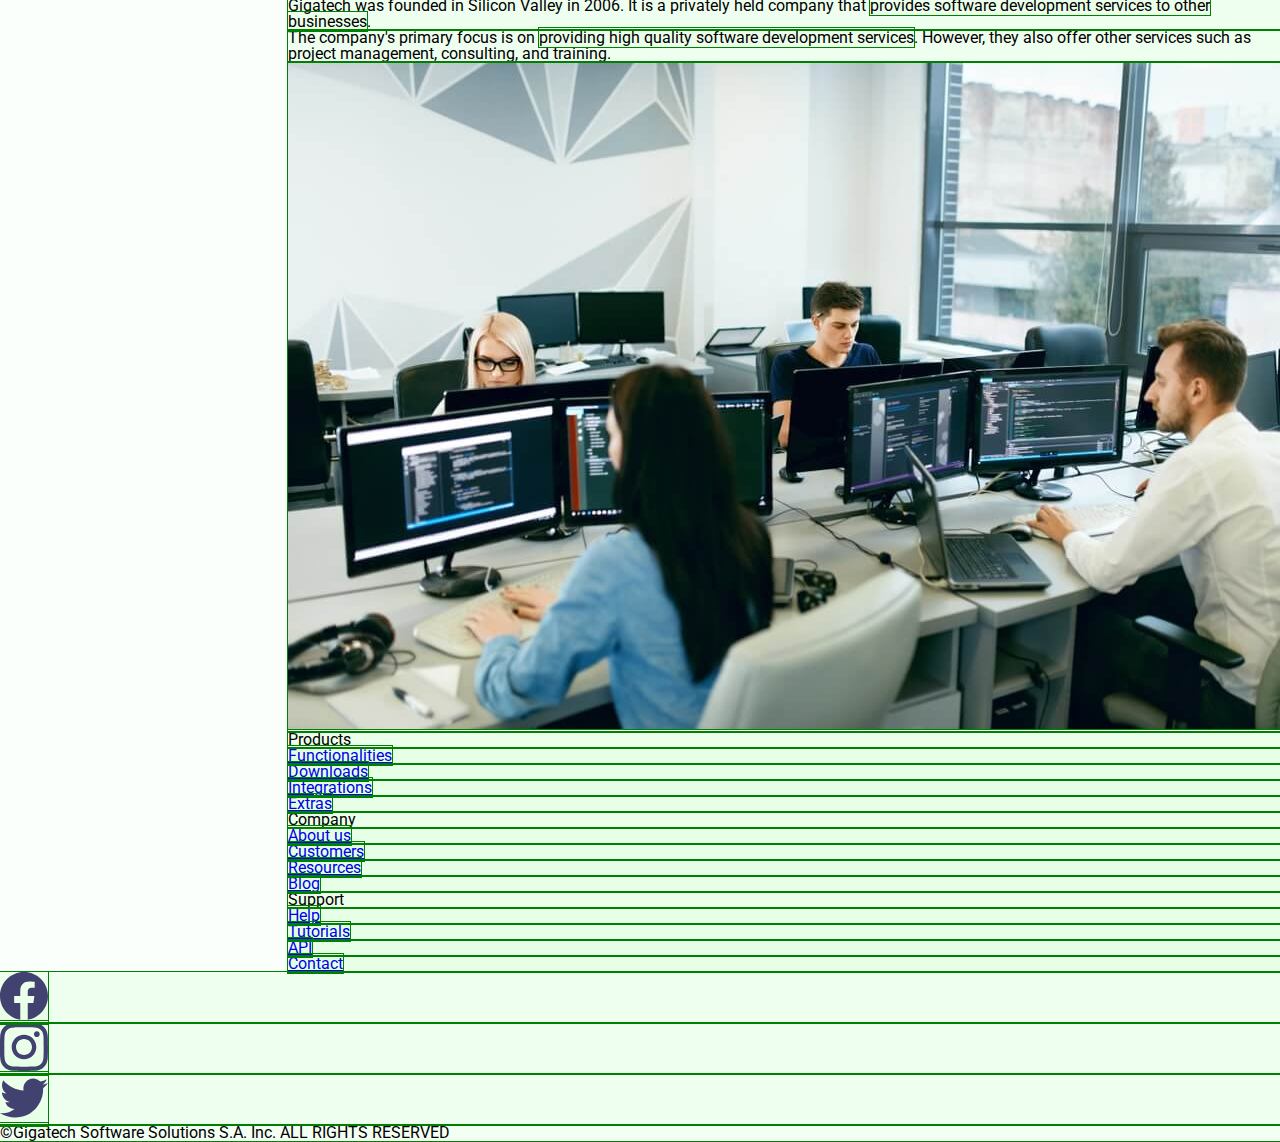
==== commit 1631a2c1: "BaSP-W03-2022: Change log: - Added style.css and reset.css files - Imported Roboto font - Header sty" ====
--- a/Semana 03/index.html
+++ b/Semana 03/index.html
@@ -13,10 +13,10 @@
 			<h1>Trackgenix</h1>
 		</header>
 		<aside>
-			<h2>Menu</h2>
-			<div class="search-box">
+			<h3>Menu</h3>
+			<div>
+				<input type="search" placeholder="Search">
 				<img src="img/icons/search(white)-icon.svg" alt="search icon">
-				<input type="search" placeholder="Search">
 			</div>
 			<nav>
 				<ul>
@@ -40,40 +40,31 @@
 					</li>
 				</ul>
 			</nav>
-			<section class="get-in-touch">
+			<section>
 				<h3>Get in touch</h3>
 				<p>
 					Gigatech is always looking for talented software developers to join our team.
 					If you are interested in working with us, please get in touch.
 					We would be happy to discuss your experience and skills.
 				</p>
-				<ul>
-					<li>
-						<a href="mailto:trackgenix@gigatech.com">
-							<img src="img/icons/mail-icon.svg" alt="email icon">
-							<span>trackgenix@gigatech.com</span>
-						</a>
-					</li>
-					<li>
-						<a href="tel:+14152000042">
-							<img src="img/icons/phone-icon.svg" alt="call icon">
-							<span>415-200-0042</span>
-						</a>
-					</li>
-					<li>
-						<a href="https://www.google.com/maps/place/621+Taylor+St,+San+Francisco,+CA+94102,+USA">
-							<img src="img/icons/house2-icon.svg" alt="house icon">
-							<span>621 Taylor St. , San Francisco, CA</span>
-						</a>
-					</li>
-                </ul>
+				<a href="mailto:trackgenix@gigatech.com">
+					<img src="img/icons/mail-icon.svg" alt="email icon">
+					<span>trackgenix@gigatech.com</span>
+				</a>
+				<a href="tel:+14152000042">
+					<img src="img/icons/phone-icon.svg" alt="call icon">
+					<span>415-200-0042</span>
+				</a>
+				<a href="https://www.google.com/maps/place/621+Taylor+St,+San+Francisco,+CA+94102,+USA">
+					<img src="img/icons/house2-icon.svg" alt="house icon">
+					<span>621 Taylor St. , San Francisco, CA</span>
+				</a>
 			</section>
 		</aside>
 		<main>
 			<section>
+				<h2>Trackgenix, a time-tracking solution for project managent</h2>
 				<img src="img/time-tracking-art.png" alt="Trackgenix-brand">
-				<h2>Trackgenix</h2>
-				<h3>a time-tracking solution for project managent</h3>
 				<p>
 					<strong>Trackgenix</strong> software provides businesses with a number of advantages and benefits.
 					One of the most significant advantages of using <strong>Trackgenix</strong> is that it helps
@@ -87,48 +78,40 @@
 			<section>
 				<div>
 					<img src="img/icons/alert-icon.svg" alt="alert icon">
-					<div>
-						<h3>Reports</h3>
-						<p>
-							Our solution has several reports that can be generated,
-							including a report on the work hours of each employee in each project and work team.
-							This report can be used to <em>track employee productivity</em> and to identify any areas
-							where employees may be slacking off.
-						</p>
-					</div>
+					<h3>Reports</h3>
+					<p>
+						Our solution has several reports that can be generated,
+						including a report on the work hours of each employee in each project and work team.
+						This report can be used to <em>track employee productivity</em> and to identify any areas
+						where employees may be slacking off.
+					</p>
 				</div>
 				<div>
 					<img src="img/icons/alarm-icon.svg" alt="alarm icon">
-					<div>
-						<h3>Time tracking</h3>
-						<p>
-							Trackgenix has a <em>time-tracking feature</em> that allows employees to log their work hours
-							<em>for each project and work team</em>. This feature is useful for businesses to track
-							the work hours of their employees and to ensure that they are being used efficiently.
-						</p>
-					</div>
+					<h3>Time tracking</h3>
+					<p>
+						Trackgenix has a <em>time-tracking feature</em> that allows employees to log their work hours
+						<em>for each project and work team</em>. This feature is useful for businesses to track
+						the work hours of their employees and to ensure that they are being used efficiently.
+					</p>
 				</div>
 				<div>
 					<img src="img/icons/people-icon.svg" alt="people icon">
-					<div>
-						<h3>Resource management</h3>
-						<p>
-							Our software has helped us to <em>improve our resource management</em> by allowing employees
-							to log their work hours in a central location. This has made it easier for managers to track
-							employee productivity and <em>identify areas where improvements can be made</em>.
-						</p>
-					</div>
+					<h3>Resource management</h3>
+					<p>
+						Our software has helped us to <em>improve our resource management</em> by allowing employees
+						to log their work hours in a central location. This has made it easier for managers to track
+						employee productivity and <em>identify areas where improvements can be made</em>.
+					</p>
 				</div>
 				<div>
 					<img src="img/icons/tags-icon.svg" alt="tags icon">
-					<div>
-						<h3>Multiple roles</h3>
-						<p>
-							The app will allow each employee to log in and select the project they are working on and
-							the work team they are part of. They will then be able to select the hours they worked and
-							submit them. The app will then calculate the total hours worked for each employee and project.
-						</p>
-					</div>
+					<h3>Multiple roles</h3>
+					<p>
+						The app will allow each employee to log in and select the project they are working on and
+						the work team they are part of. They will then be able to select the hours they worked and
+						submit them. The app will then calculate the total hours worked for each employee and project.
+					</p>
 				</div>
 			</section>
 			<section>
@@ -225,17 +208,17 @@
 			<ul>
 				<li>
 					<a href="www.facebook.com/Trackgenix">
-						<img src="img/icons/Facebook(white).svg" alt="Facebook page">
+						<img src="img/icons/Facebook-icon.svg" alt="Facebook page">
 					</a>
 				</li>
 				<li>
 					<a href="www.instagram.com/Trackgenix">
-						<img src="img/icons/Instagram(white).svg" alt="Instagram profile">
+						<img src="img/icons/Instagram-icon.svg" alt="Instagram profile">
 					</a>
 				</li>
 				<li>
 					<a href="www.twitter.com/Trackgenix">
-						<img src="img/icons/Twitter(white).svg" alt="Twitter handle">
+						<img src="img/icons/Twitter-icon.svg" alt="Twitter handle">
 					</a>
 				</li>
 			</ul>
--- a/Semana 03/style.css
+++ b/Semana 03/style.css
@@ -1,11 +1,11 @@
 /* Importing Roboto--Regular and Bold--form Google Fonts */
-@import url('https://fonts.googleapis.com/css2?family=Roboto:wght@400;700;500&display=swap');
+@import url('https://fonts.googleapis.com/css2?family=Roboto:wght@400;700&display=swap');
 
-/* This are for debugging purposes
+/* This are for debugging purposes */
 * {
     background-color: #00ff0004;
     outline: 0.1px solid green;
-} */
+}
 
 body{
     font-family: 'Roboto', sans-serif;
@@ -30,177 +30,10 @@
     position: fixed;
     top: 120px;
     left: 0px;
-    /* 255px = 16.86% @ 1512 = 100% */
-    width: 16.86%;
-    padding: 23px 16px 192px 17px;
-    font-weight: bold;
-    color: white;
-    font-size: 15px;
-    line-height: 17.58px;
+    width: 19.05%;
+}
 
-}
-aside h2 {
-    font-size: 40px;
-    border-bottom: 3px white solid;
-    display: inline-block;
-    line-height: 47px;
-    margin-bottom: 27px;
-}
-aside h3 {
-    border-bottom: 3px white solid;
-    line-height: 24px;
-    display: inline-block;
-    margin-bottom: 27px; ;
-}
-aside .search-box {
-    background-color: #ffffff00;
-    border: 1px white solid;
-    border-radius: 5px;
-    padding: 7px 8px;
-    margin-bottom: 21px;
-}
-aside input {
-    color: white;
-    background-color: inherit;
-    border: 0px;
-    height: 16px;
-    display: inline-block;
-}
-aside nav a {
-    background-color: white;
-    border-radius: 5px;
-    margin-bottom: 25px;
-    color: #41426F;
-    text-decoration: none;
-    padding-block: 14px;
-    text-align: center;
-    display: block;
-}
-aside img,span{
-    display: inline-block;
-    vertical-align: middle;
-}
-aside .get-in-touch ul{
-    margin-top: 10px;
-    margin-left: 7px;
-}
-aside .get-in-touch li{
-    font-size: 14px;
-    line-height: 16.4px;
-    padding-block: 15.5px;
-    /*  padding-left: 5px; */
-    border-bottom: 1px white solid;
-    display: block;
-}
 main{
     margin-top: 120px;
-    padding-top: 76px;
-    padding-inline: 53px;
-    /* 288px = 19.05% @ 1512 = 100% */
-    margin-left: 19.05%;
-    color: #41426F;
-    font-size: 21px;
-}
-main section{
-    padding-top: 50px;
-    padding-left: 19px;
-    border-top: 3px #41426F solid;
-    /* border-bottom: 3px #41426F solid; */
-}
-main section:nth-child(1) h2 {
-    margin-bottom: 12px;
-    font-weight: bold;
-    font-size: 30px;
-    text-transform: uppercase;
-}
-main section:nth-child(1) h3 {
-    margin-bottom: 12px;
-    font-size: 20px;
-    text-transform: uppercase;
-}
-main section:nth-child(1) p{
-    margin-bottom: 12px;
-}
-main section:nth-child(1) img {
-    width: 663px;
-    height: 373px;
-    float: right;
-    margin-left: 27px;
-    margin-bottom: 50px;
-    object-position: center center;
-    object-fit: cover;
-}
-main section:nth-child(1) a{
-    margin-top: 18px;
-    float: right;
-    color:black;
-    font-weight: 500;
-    line-height: 47px;
-    width: 147px;
-    text-align: center;
-    border-radius: 5px;
-    box-shadow: 0px 4px 4px #00000040;
-}
-main section:nth-child(2){
-    clear: both;
-    column-count: 2;
-    padding: 75px 90px;
-}
-main section:nth-child(2) img {
-    width: 58px;
-    vertical-align: top;
-}
-main section:nth-child(2) h3 {
-    color: black;
-    font-size: 30px;
-    font-weight: bold;
-    margin-bottom: 15px;
-    display: inline;
-    line-height: 60px;
-}
-main section:nth-child(2) p {
-    width: 307px;
-    font-size: 14px;
-    font-weight: bold;
-}
-main section:nth-child(2)>div:nth-child(odd) {
-    margin-bottom: 91px;
-}
-main section:nth-child(2) div div {
-    display:inline-block;
-}
-main section:nth-child(6) {
-    font-size: 15px;
-    font-weight: bold;
-    margin-bottom: 186px;
-    text-align: center;
-}
-main section:nth-child(6) div{
-    display: inline-block;
-    border-right: 2px #41426F solid;
-    padding-inline: 74px;
-}
-main section:nth-child(6) div:last-child{ border-right: none; }
-main section:nth-child(6) h3{
-    font-size: 40px;
-}
-main section:nth-child(6) li {
-    margin-block: 38px;
-    text-align: left;
-    list-style-position: inside;
-    list-style-image: url(img/icons/triangle-icon.svg);
-}
-main section:nth-child(6) li:first-child { margin-block: 28px; }
-footer {
-    margin-left: 19.05%;
-    background-color: #41426F;
-    padding-block: 20px;
-    text-align: center;
-    color: white;
-}
-footer li {
-    display: inline-block;
-    margin-inline: 45px;
-    margin-bottom: 22px;
-}
-
+    margin-left: 288px;
+}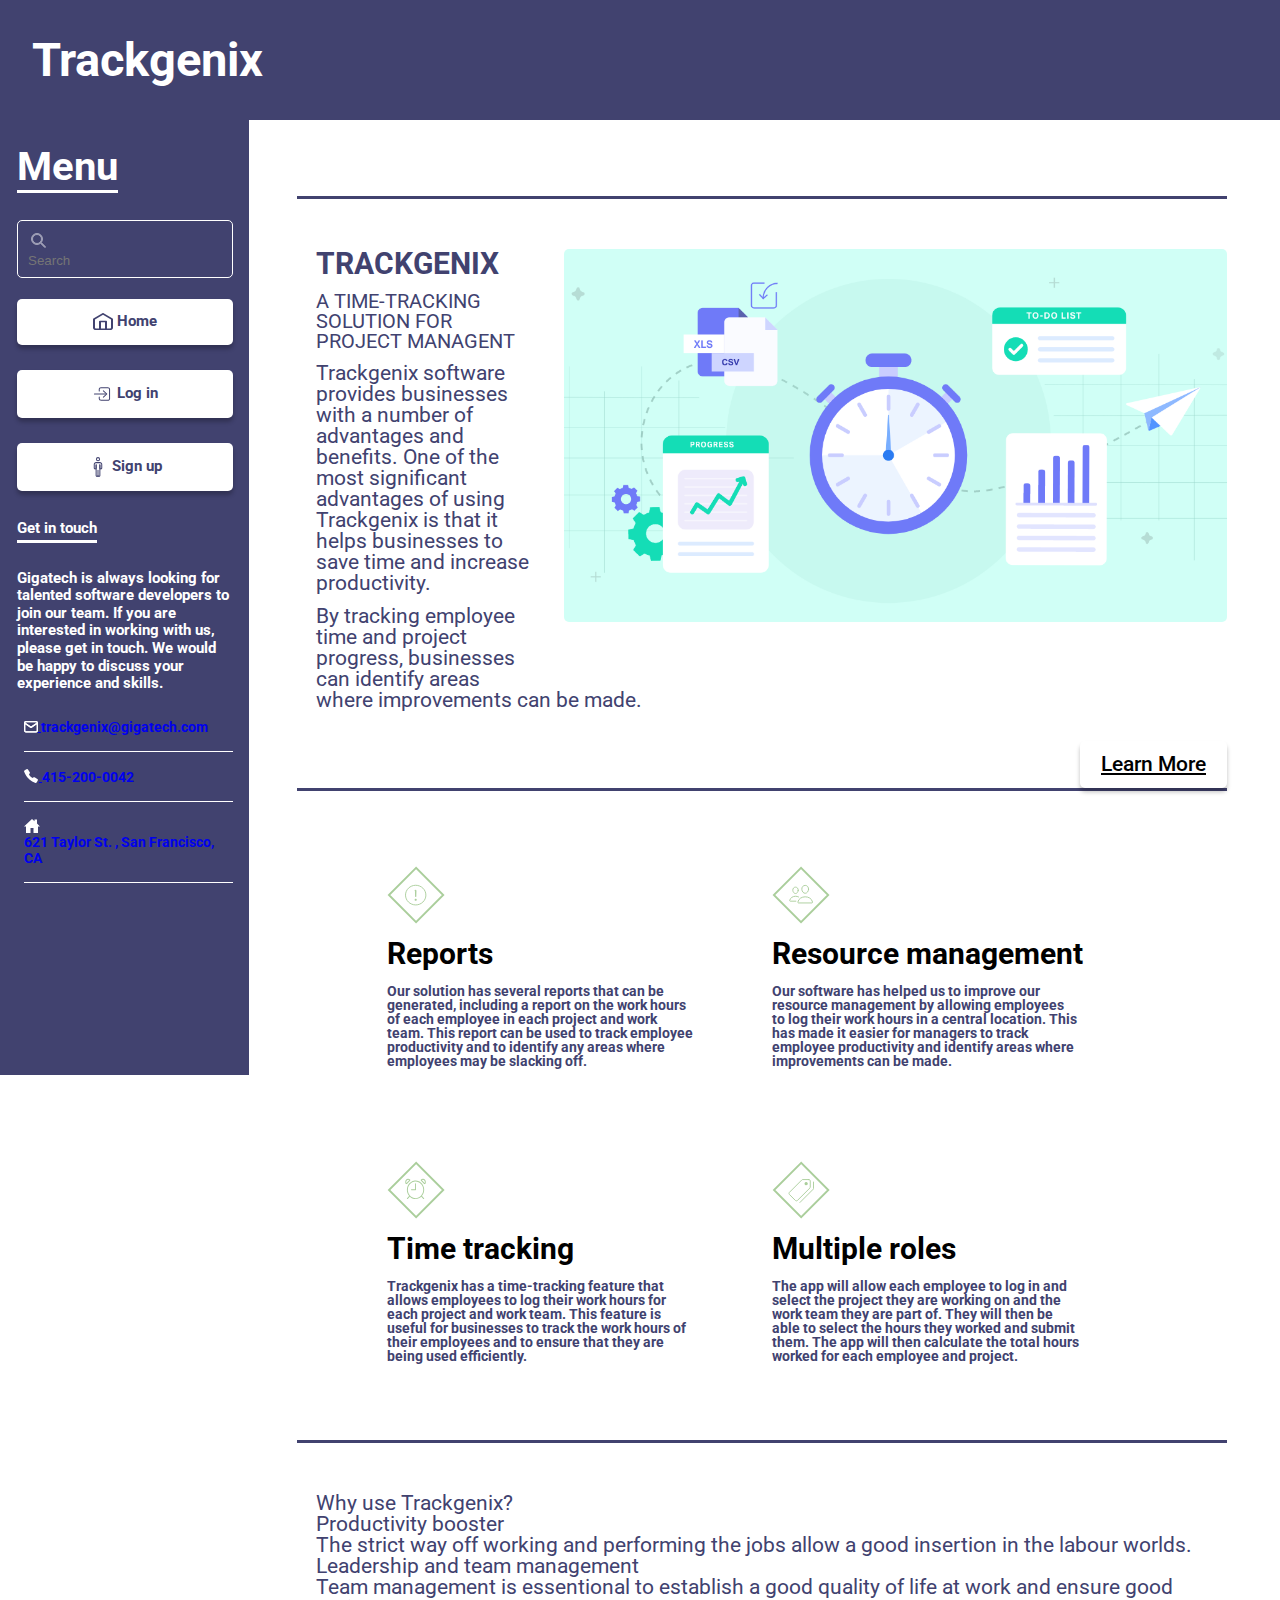
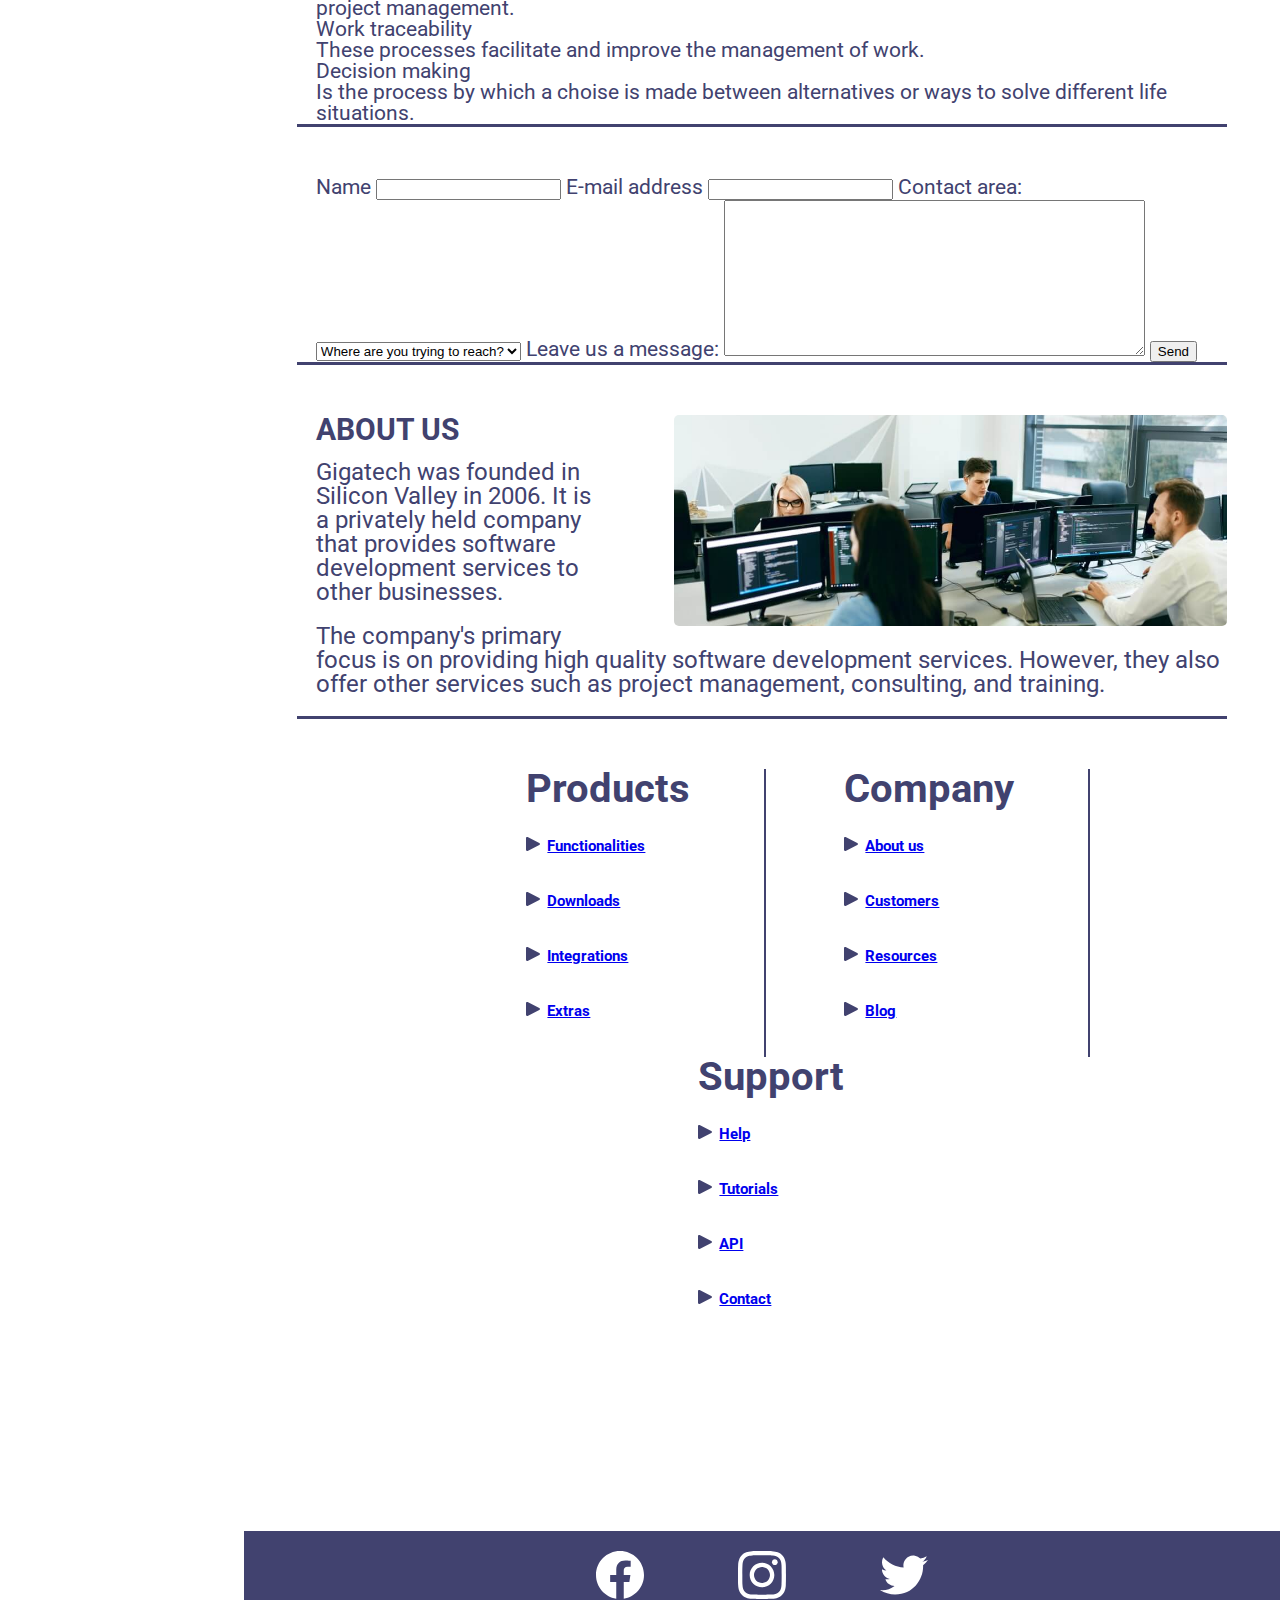
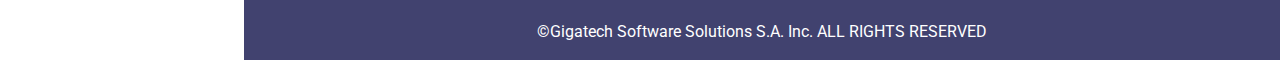
==== commit 8a9bb82d: "BaSP-W03-2022: Change log: - Styling of section 5 (about us) of main - Added border radius to images" ====
--- a/Semana 03/index.html
+++ b/Semana 03/index.html
@@ -13,10 +13,10 @@
 			<h1>Trackgenix</h1>
 		</header>
 		<aside>
-			<h3>Menu</h3>
-			<div>
+			<h2>Menu</h2>
+			<div class="search-box">
+				<img src="img/icons/search(white)-icon.svg" alt="search icon">
 				<input type="search" placeholder="Search">
-				<img src="img/icons/search(white)-icon.svg" alt="search icon">
 			</div>
 			<nav>
 				<ul>
@@ -40,31 +40,40 @@
 					</li>
 				</ul>
 			</nav>
-			<section>
+			<section class="get-in-touch">
 				<h3>Get in touch</h3>
 				<p>
 					Gigatech is always looking for talented software developers to join our team.
 					If you are interested in working with us, please get in touch.
 					We would be happy to discuss your experience and skills.
 				</p>
-				<a href="mailto:trackgenix@gigatech.com">
-					<img src="img/icons/mail-icon.svg" alt="email icon">
-					<span>trackgenix@gigatech.com</span>
-				</a>
-				<a href="tel:+14152000042">
-					<img src="img/icons/phone-icon.svg" alt="call icon">
-					<span>415-200-0042</span>
-				</a>
-				<a href="https://www.google.com/maps/place/621+Taylor+St,+San+Francisco,+CA+94102,+USA">
-					<img src="img/icons/house2-icon.svg" alt="house icon">
-					<span>621 Taylor St. , San Francisco, CA</span>
-				</a>
+				<ul>
+					<li>
+						<a href="mailto:trackgenix@gigatech.com">
+							<img src="img/icons/mail-icon.svg" alt="email icon">
+							<span>trackgenix@gigatech.com</span>
+						</a>
+					</li>
+					<li>
+						<a href="tel:+14152000042">
+							<img src="img/icons/phone-icon.svg" alt="call icon">
+							<span>415-200-0042</span>
+						</a>
+					</li>
+					<li>
+						<a href="https://www.google.com/maps/place/621+Taylor+St,+San+Francisco,+CA+94102,+USA">
+							<img src="img/icons/house2-icon.svg" alt="house icon">
+							<span>621 Taylor St. , San Francisco, CA</span>
+						</a>
+					</li>
+                </ul>
 			</section>
 		</aside>
 		<main>
 			<section>
-				<h2>Trackgenix, a time-tracking solution for project managent</h2>
 				<img src="img/time-tracking-art.png" alt="Trackgenix-brand">
+				<h2>Trackgenix</h2>
+				<h3>a time-tracking solution for project managent</h3>
 				<p>
 					<strong>Trackgenix</strong> software provides businesses with a number of advantages and benefits.
 					One of the most significant advantages of using <strong>Trackgenix</strong> is that it helps
@@ -78,40 +87,48 @@
 			<section>
 				<div>
 					<img src="img/icons/alert-icon.svg" alt="alert icon">
-					<h3>Reports</h3>
-					<p>
-						Our solution has several reports that can be generated,
-						including a report on the work hours of each employee in each project and work team.
-						This report can be used to <em>track employee productivity</em> and to identify any areas
-						where employees may be slacking off.
-					</p>
+					<div>
+						<h3>Reports</h3>
+						<p>
+							Our solution has several reports that can be generated,
+							including a report on the work hours of each employee in each project and work team.
+							This report can be used to <em>track employee productivity</em> and to identify any areas
+							where employees may be slacking off.
+						</p>
+					</div>
 				</div>
 				<div>
 					<img src="img/icons/alarm-icon.svg" alt="alarm icon">
-					<h3>Time tracking</h3>
-					<p>
-						Trackgenix has a <em>time-tracking feature</em> that allows employees to log their work hours
-						<em>for each project and work team</em>. This feature is useful for businesses to track
-						the work hours of their employees and to ensure that they are being used efficiently.
-					</p>
+					<div>
+						<h3>Time tracking</h3>
+						<p>
+							Trackgenix has a <em>time-tracking feature</em> that allows employees to log their work hours
+							<em>for each project and work team</em>. This feature is useful for businesses to track
+							the work hours of their employees and to ensure that they are being used efficiently.
+						</p>
+					</div>
 				</div>
 				<div>
 					<img src="img/icons/people-icon.svg" alt="people icon">
-					<h3>Resource management</h3>
-					<p>
-						Our software has helped us to <em>improve our resource management</em> by allowing employees
-						to log their work hours in a central location. This has made it easier for managers to track
-						employee productivity and <em>identify areas where improvements can be made</em>.
-					</p>
+					<div>
+						<h3>Resource management</h3>
+						<p>
+							Our software has helped us to <em>improve our resource management</em> by allowing employees
+							to log their work hours in a central location. This has made it easier for managers to track
+							employee productivity and <em>identify areas where improvements can be made</em>.
+						</p>
+					</div>
 				</div>
 				<div>
 					<img src="img/icons/tags-icon.svg" alt="tags icon">
-					<h3>Multiple roles</h3>
-					<p>
-						The app will allow each employee to log in and select the project they are working on and
-						the work team they are part of. They will then be able to select the hours they worked and
-						submit them. The app will then calculate the total hours worked for each employee and project.
-					</p>
+					<div>
+						<h3>Multiple roles</h3>
+						<p>
+							The app will allow each employee to log in and select the project they are working on and
+							the work team they are part of. They will then be able to select the hours they worked and
+							submit them. The app will then calculate the total hours worked for each employee and project.
+						</p>
+					</div>
 				</div>
 			</section>
 			<section>
@@ -163,6 +180,7 @@
 				</form>
 			</section>
 			<section>
+				<img src="img/trackgenix-headquarters.jpg" alt="Trackgenix picture">
 				<h2>About us</h2>
 				<p>
 					Gigatech was founded in Silicon Valley in 2006. It is a privately held company
@@ -172,7 +190,6 @@
 					The company's primary focus is on <em>providing high quality software development services</em>.
 					However, they also offer other services such as project management, consulting, and training.
 				</p>
-				<img src="img/trackgenix-headquarters.jpg" alt="Trackgenix picture">
 			</section>
 			<section>
 				<div>
@@ -208,17 +225,17 @@
 			<ul>
 				<li>
 					<a href="www.facebook.com/Trackgenix">
-						<img src="img/icons/Facebook-icon.svg" alt="Facebook page">
+						<img src="img/icons/Facebook(white).svg" alt="Facebook page">
 					</a>
 				</li>
 				<li>
 					<a href="www.instagram.com/Trackgenix">
-						<img src="img/icons/Instagram-icon.svg" alt="Instagram profile">
+						<img src="img/icons/Instagram(white).svg" alt="Instagram profile">
 					</a>
 				</li>
 				<li>
 					<a href="www.twitter.com/Trackgenix">
-						<img src="img/icons/Twitter-icon.svg" alt="Twitter handle">
+						<img src="img/icons/Twitter(white).svg" alt="Twitter handle">
 					</a>
 				</li>
 			</ul>
--- a/Semana 03/style.css
+++ b/Semana 03/style.css
@@ -1,11 +1,11 @@
 /* Importing Roboto--Regular and Bold--form Google Fonts */
-@import url('https://fonts.googleapis.com/css2?family=Roboto:wght@400;700&display=swap');
-
-/* This are for debugging purposes */
+@import url('https://fonts.googleapis.com/css2?family=Roboto:wght@400;700;500&display=swap');
+
+/* This are for debugging purposes
 * {
     background-color: #00ff0004;
     outline: 0.1px solid green;
-}
+} */
 
 body{
     font-family: 'Roboto', sans-serif;
@@ -30,10 +30,197 @@
     position: fixed;
     top: 120px;
     left: 0px;
-    width: 19.05%;
-}
-
+    /* 255px = 16.86% @ 1512 = 100% */
+    width: 16.86%;
+    padding: 23px 16px 192px 17px;
+    font-weight: bold;
+    color: white;
+    font-size: 15px;
+    line-height: 17.58px;
+
+}
+aside h2 {
+    font-size: 40px;
+    border-bottom: 3px white solid;
+    display: inline-block;
+    line-height: 47px;
+    margin-bottom: 27px;
+}
+aside h3 {
+    border-bottom: 3px white solid;
+    line-height: 24px;
+    display: inline-block;
+    margin-bottom: 27px; ;
+}
+aside .search-box {
+    background-color: #ffffff00;
+    border: 1px white solid;
+    border-radius: 5px;
+    padding: 7px 8px;
+    margin-bottom: 21px;
+}
+aside input {
+    color: white;
+    background-color: inherit;
+    border: 0px;
+    height: 16px;
+    display: inline-block;
+}
+aside nav a {
+    background-color: white;
+    border-radius: 5px;
+    margin-bottom: 25px;
+    color: #41426F;
+    text-decoration: none;
+    padding-block: 14px;
+    text-align: center;
+    display: block;
+    box-shadow: 0px 4px 4px #00000040;
+}
+aside img,span{
+    display: inline-block;
+    vertical-align: middle;
+}
+aside .get-in-touch ul{
+    margin-top: 10px;
+    margin-left: 7px;
+}
+aside .get-in-touch li{
+    font-size: 14px;
+    line-height: 16.4px;
+    padding-block: 15.5px;
+    /*  padding-left: 5px; */
+    border-bottom: 1px white solid;
+    display: block;
+}
 main{
     margin-top: 120px;
-    margin-left: 288px;
-}+    padding-top: 76px;
+    padding-inline: 53px;
+    /* 288px = 19.05% @ 1512 = 100% */
+    margin-left: 19.05%;
+    color: #41426F;
+    font-size: 21px;
+}
+main section{
+    padding-top: 50px;
+    padding-left: 19px;
+    border-top: 3px #41426F solid;
+    /* border-bottom: 3px #41426F solid; */
+}
+main section:nth-child(1) h2 {
+    margin-bottom: 12px;
+    font-weight: bold;
+    font-size: 30px;
+    text-transform: uppercase;
+}
+main section:nth-child(1) h3 {
+    margin-bottom: 12px;
+    font-size: 20px;
+    text-transform: uppercase;
+}
+main section:nth-child(1) p{
+    margin-bottom: 12px;
+}
+main section:nth-child(1) img {
+    width: 663px;
+    height: 373px;
+    border-radius: 5px;
+    float: right;
+    margin-left: 27px;
+    margin-bottom: 50px;
+    object-position: center center;
+    object-fit: cover;
+}
+main section:nth-child(1) a{
+    margin-top: 18px;
+    float: right;
+    color:black;
+    font-weight: 500;
+    line-height: 47px;
+    width: 147px;
+    text-align: center;
+    border-radius: 5px;
+    box-shadow: 0px 4px 4px #00000040;
+}
+main section:nth-child(2){
+    clear: both;
+    column-count: 2;
+    padding: 75px 90px;
+}
+main section:nth-child(2) img {
+    width: 58px;
+    vertical-align: top;
+}
+main section:nth-child(2) h3 {
+    color: black;
+    font-size: 30px;
+    font-weight: bold;
+    margin-bottom: 15px;
+    display: inline;
+    line-height: 60px;
+}
+main section:nth-child(2) p {
+    width: 307px;
+    font-size: 14px;
+    font-weight: bold;
+}
+main section:nth-child(2)>div:nth-child(odd) {
+    margin-bottom: 91px;
+}
+main section:nth-child(2) div div {
+    display:inline-block;
+}
+main section:nth-child(5) h2 {
+    font-size: 30px;
+    font-weight: bold;
+    text-transform: uppercase;
+    margin-bottom: 15px;
+}
+main section:nth-child(5) p{
+    font-size: 24px;
+    margin-bottom: 20px;
+}
+main section:nth-child(5) img {
+    width: 60.67%;
+    height: 211px;
+    object-fit: cover;
+    border-radius: 5px;
+    float: right;
+    margin-left: 65px;
+}
+main section:nth-child(6) {
+    font-size: 15px;
+    font-weight: bold;
+    margin-bottom: 186px;
+    text-align: center;
+}
+main section:nth-child(6) div{
+    display: inline-block;
+    border-right: 2px #41426F solid;
+    padding-inline: 74px;
+}
+main section:nth-child(6) div:last-child{ border-right: none; }
+main section:nth-child(6) h3{
+    font-size: 40px;
+}
+main section:nth-child(6) li {
+    margin-block: 38px;
+    text-align: left;
+    list-style-position: inside;
+    list-style-image: url(img/icons/triangle-icon.svg);
+}
+main section:nth-child(6) li:first-child { margin-block: 28px; }
+footer {
+    margin-left: 19.05%;
+    background-color: #41426F;
+    padding-block: 20px;
+    text-align: center;
+    color: white;
+}
+footer li {
+    display: inline-block;
+    margin-inline: 45px;
+    margin-bottom: 22px;
+}
+
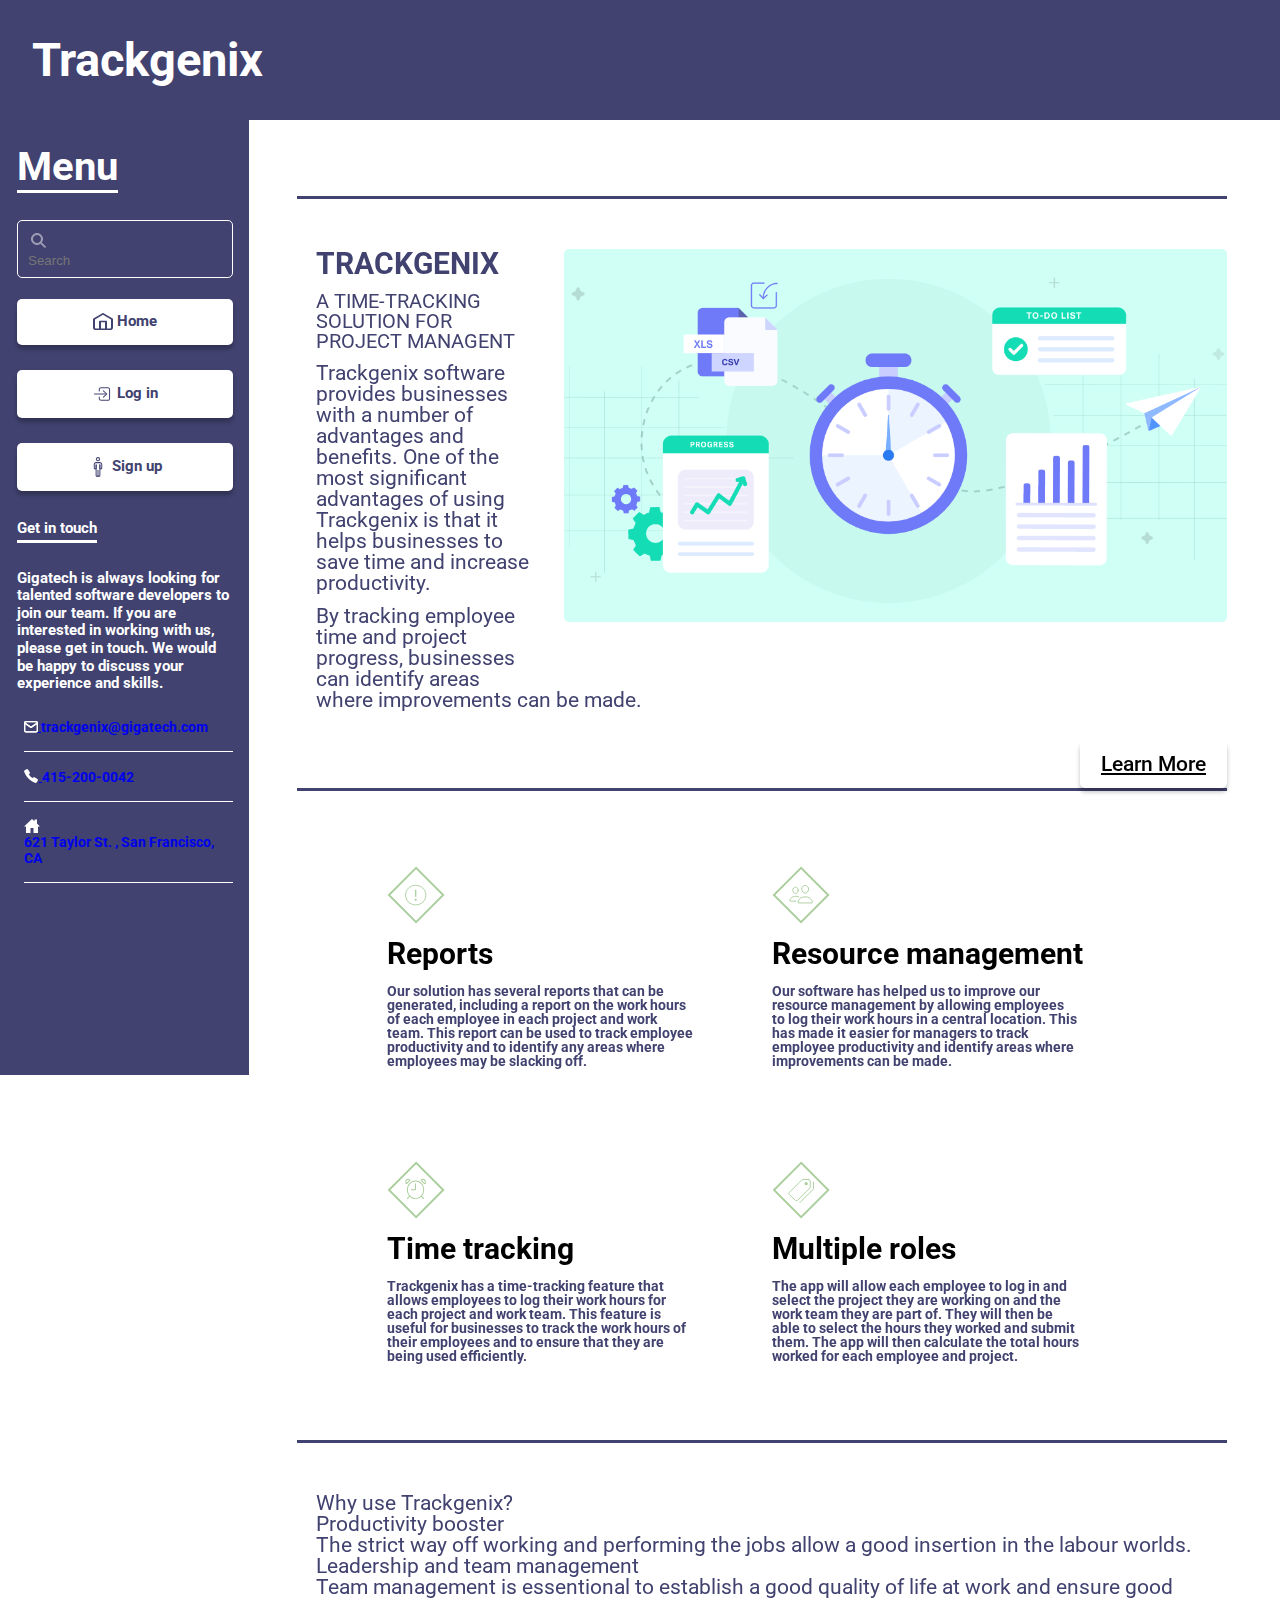
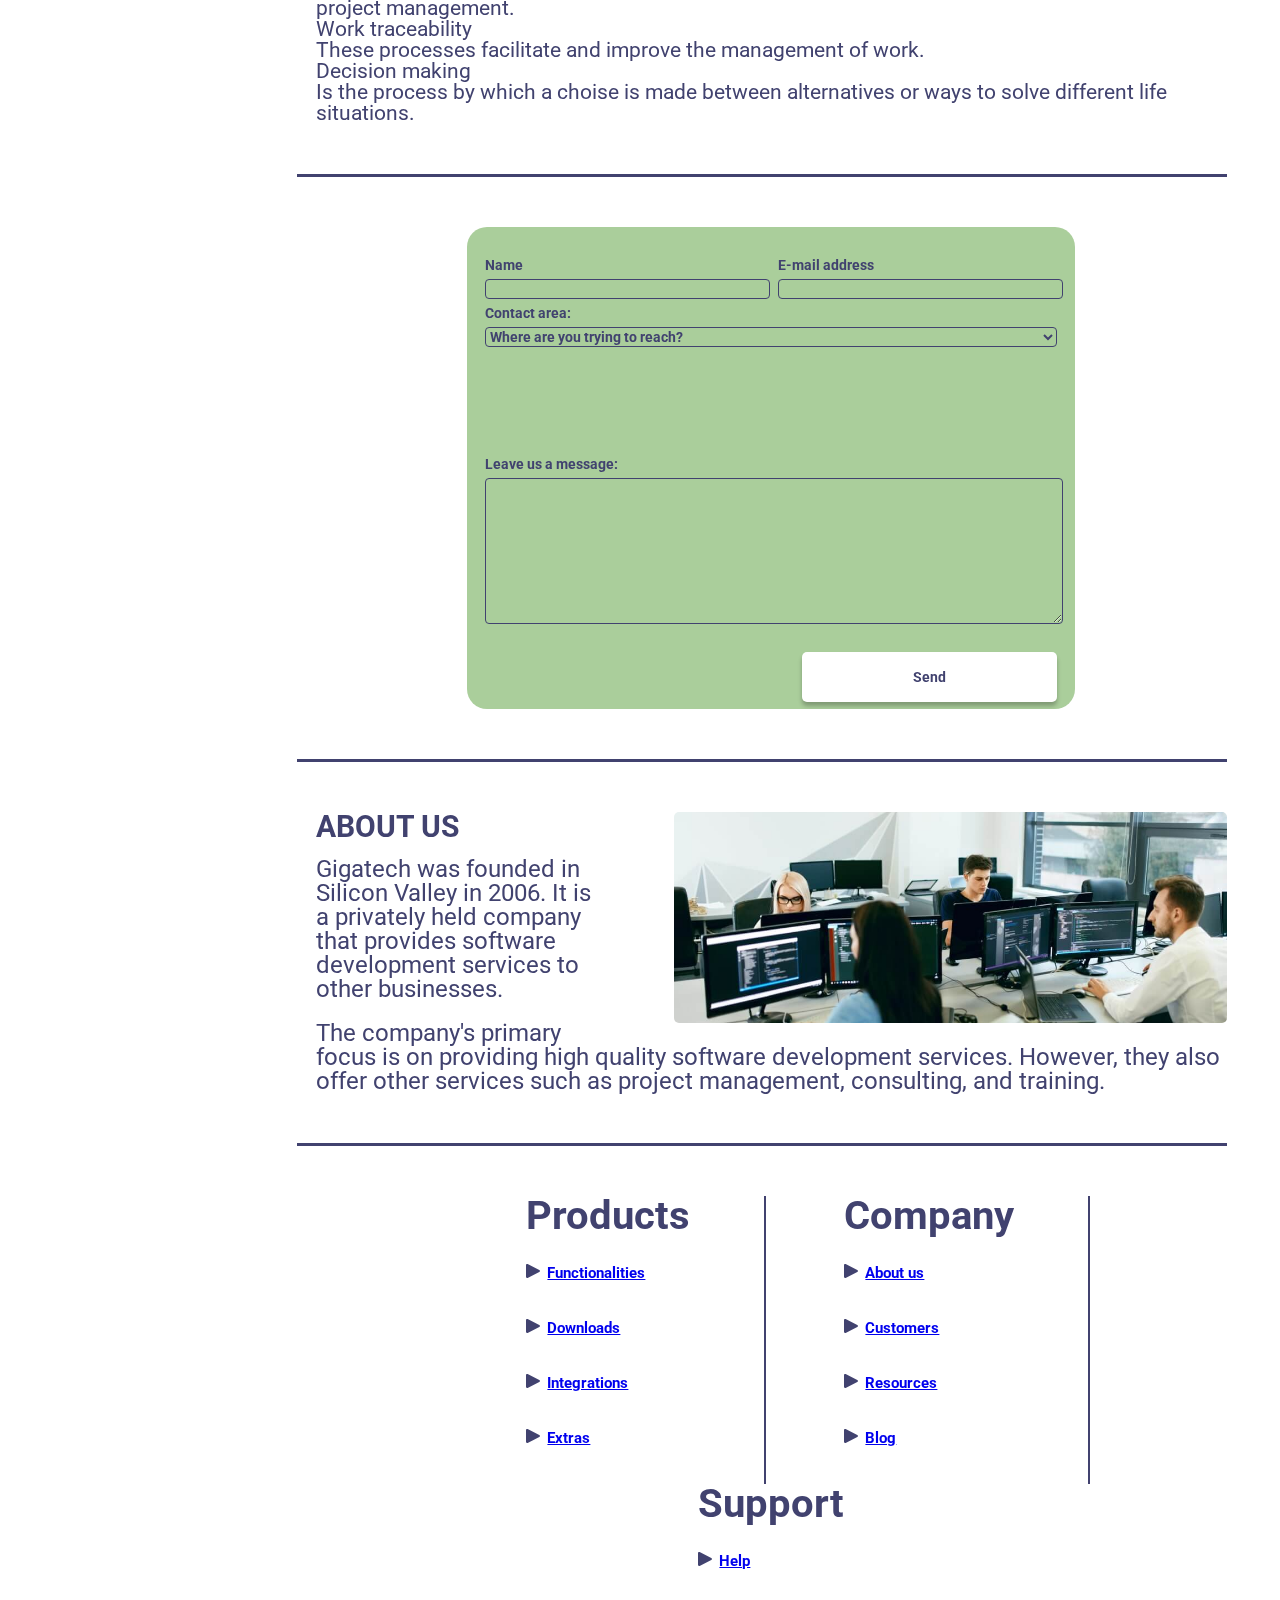
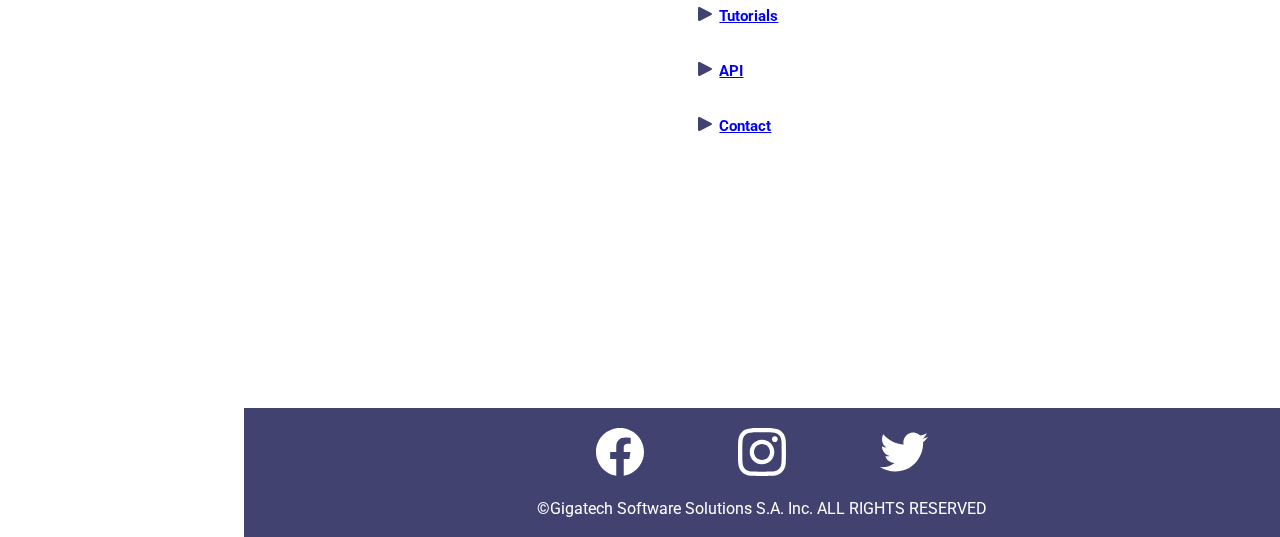
==== commit d9bb4a01: "BaSP-W03-2022: Change log: - Form styling - Use of 'transparent' keyword" ====
--- a/Semana 03/index.html
+++ b/Semana 03/index.html
@@ -163,10 +163,12 @@
 			</section>
 			<section>
 				<form action="/send-message" method="POST">
-					<label for="name">Name</label>
-					<input type="text" name="name" id="name">
-					<label for="email">E-mail address</label>
-					<input type="email" name="email" id="email">
+					<div>
+						<label for="name">Name</label>
+						<input type="text" name="name" id="name">
+						<label for="email">E-mail address</label>
+						<input type="email" name="email" id="email">
+					</div>
 					<label for="area">Contact area:</label>
 					<select name="area" id="area">
 						<option value="" disabled="true" selected="true">Where are you trying to reach?</option>
--- a/Semana 03/style.css
+++ b/Semana 03/style.css
@@ -53,7 +53,7 @@
     margin-bottom: 27px; ;
 }
 aside .search-box {
-    background-color: #ffffff00;
+    background-color: transparent;
     border: 1px white solid;
     border-radius: 5px;
     padding: 7px 8px;
@@ -103,7 +103,7 @@
     font-size: 21px;
 }
 main section{
-    padding-top: 50px;
+    padding-block: 50px;
     padding-left: 19px;
     border-top: 3px #41426F solid;
     /* border-bottom: 3px #41426F solid; */
@@ -171,6 +171,49 @@
 main section:nth-child(2) div div {
     display:inline-block;
 }
+main form {
+    background-color: #AACE9B;
+    border-radius: 20px;
+    padding-inline: 18px;
+    padding-top: 31px;
+    width: 572px;
+    margin-inline: auto;
+    overflow: auto;
+    font-size: 14px;
+    font-weight: 700;
+    color: #41426F;
+}
+main form label {
+    display: inline-block;
+    margin-bottom: 7px;
+}
+main form label[for=message] {
+    margin-top: 103px;
+}
+main form input,textarea,select {
+    display: block;
+    width: 100%;
+    margin-bottom: 7px;
+    background-color: transparent;
+    border: #41426F 1px solid;
+    border-radius: 4px;
+    color: inherit;
+    font: inherit;
+}
+main form div {
+    column-count: 2;
+}
+main form input[type=submit] {
+    width: 255px;
+    height: 50px;
+    margin-top: 21px;
+    float: right;
+    border: none;
+    border-radius: 5px;
+    background-color: white;
+    box-shadow: 0px 4px 4px #00000040;
+    
+}
 main section:nth-child(5) h2 {
     font-size: 30px;
     font-weight: bold;
@@ -181,6 +224,7 @@
     font-size: 24px;
     margin-bottom: 20px;
 }
+main section:nth-child(5) p:last-child{ margin-bottom: 0px; }
 main section:nth-child(5) img {
     width: 60.67%;
     height: 211px;
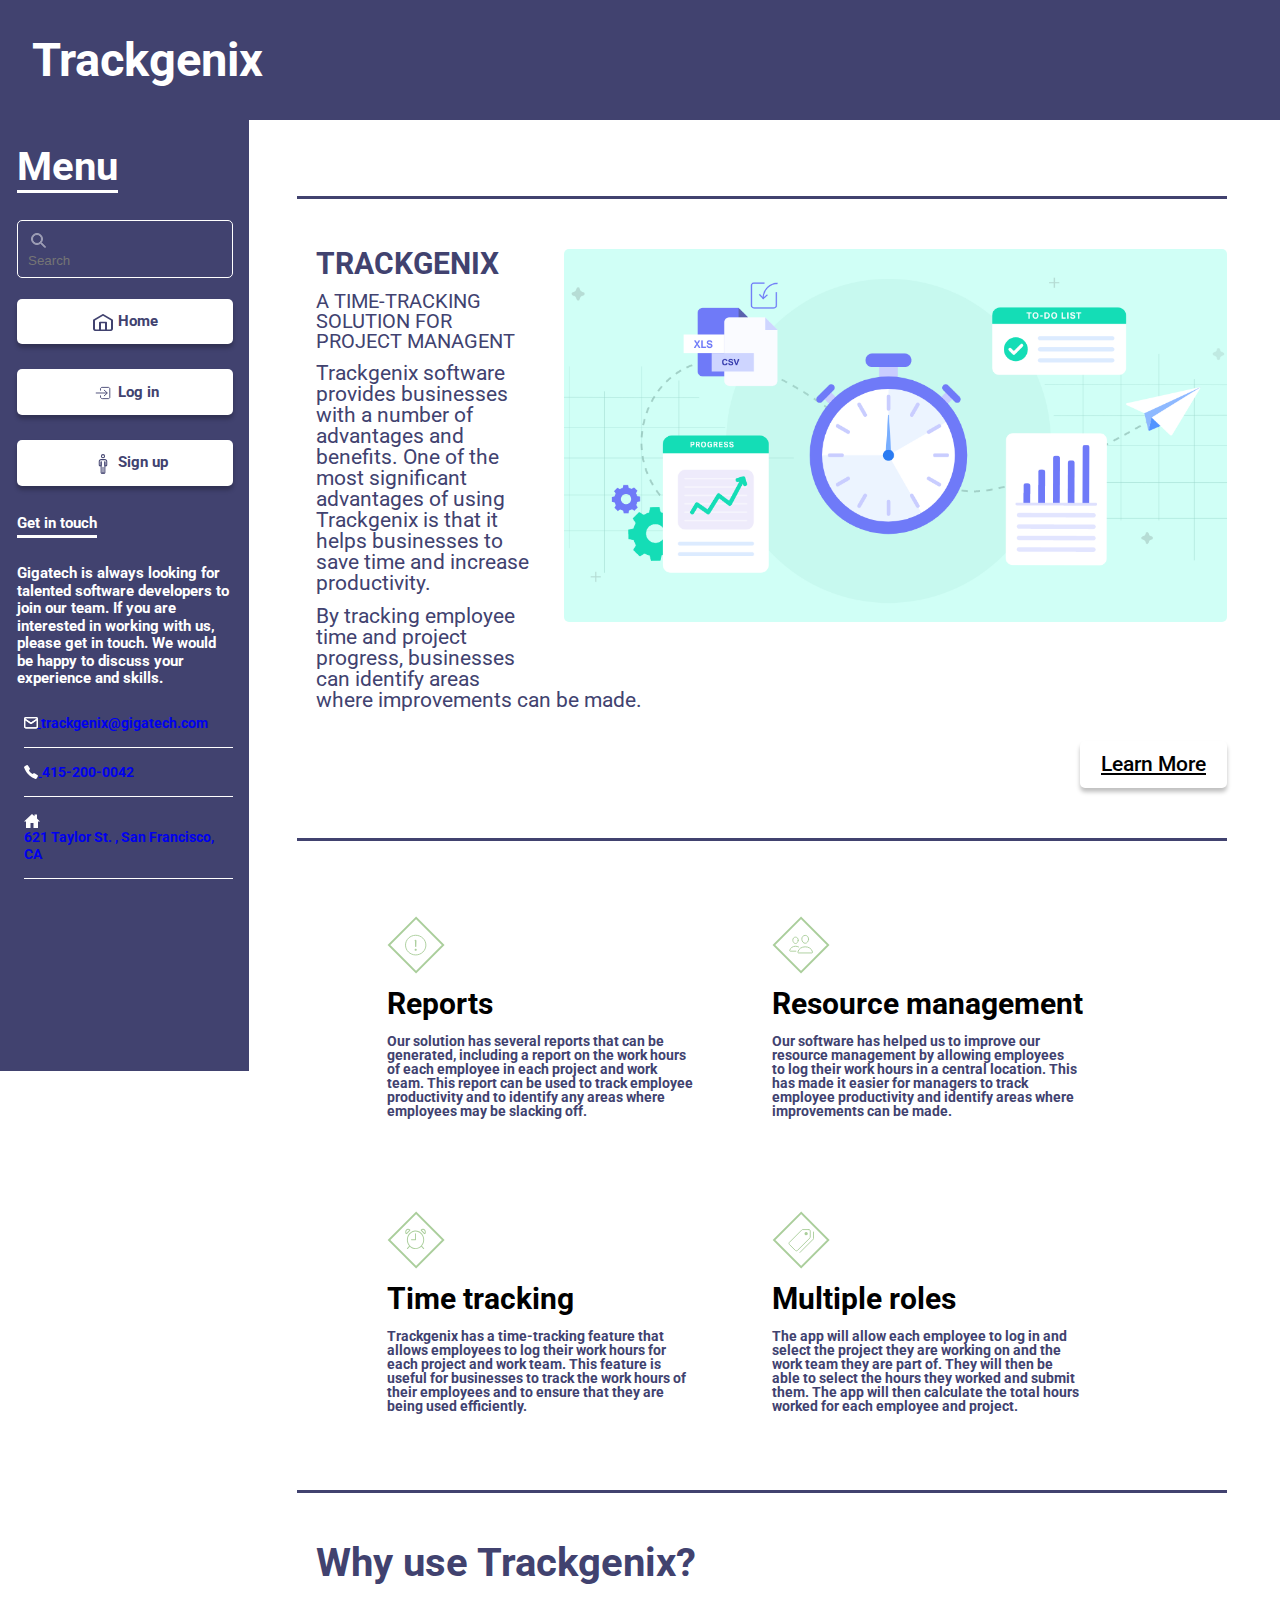
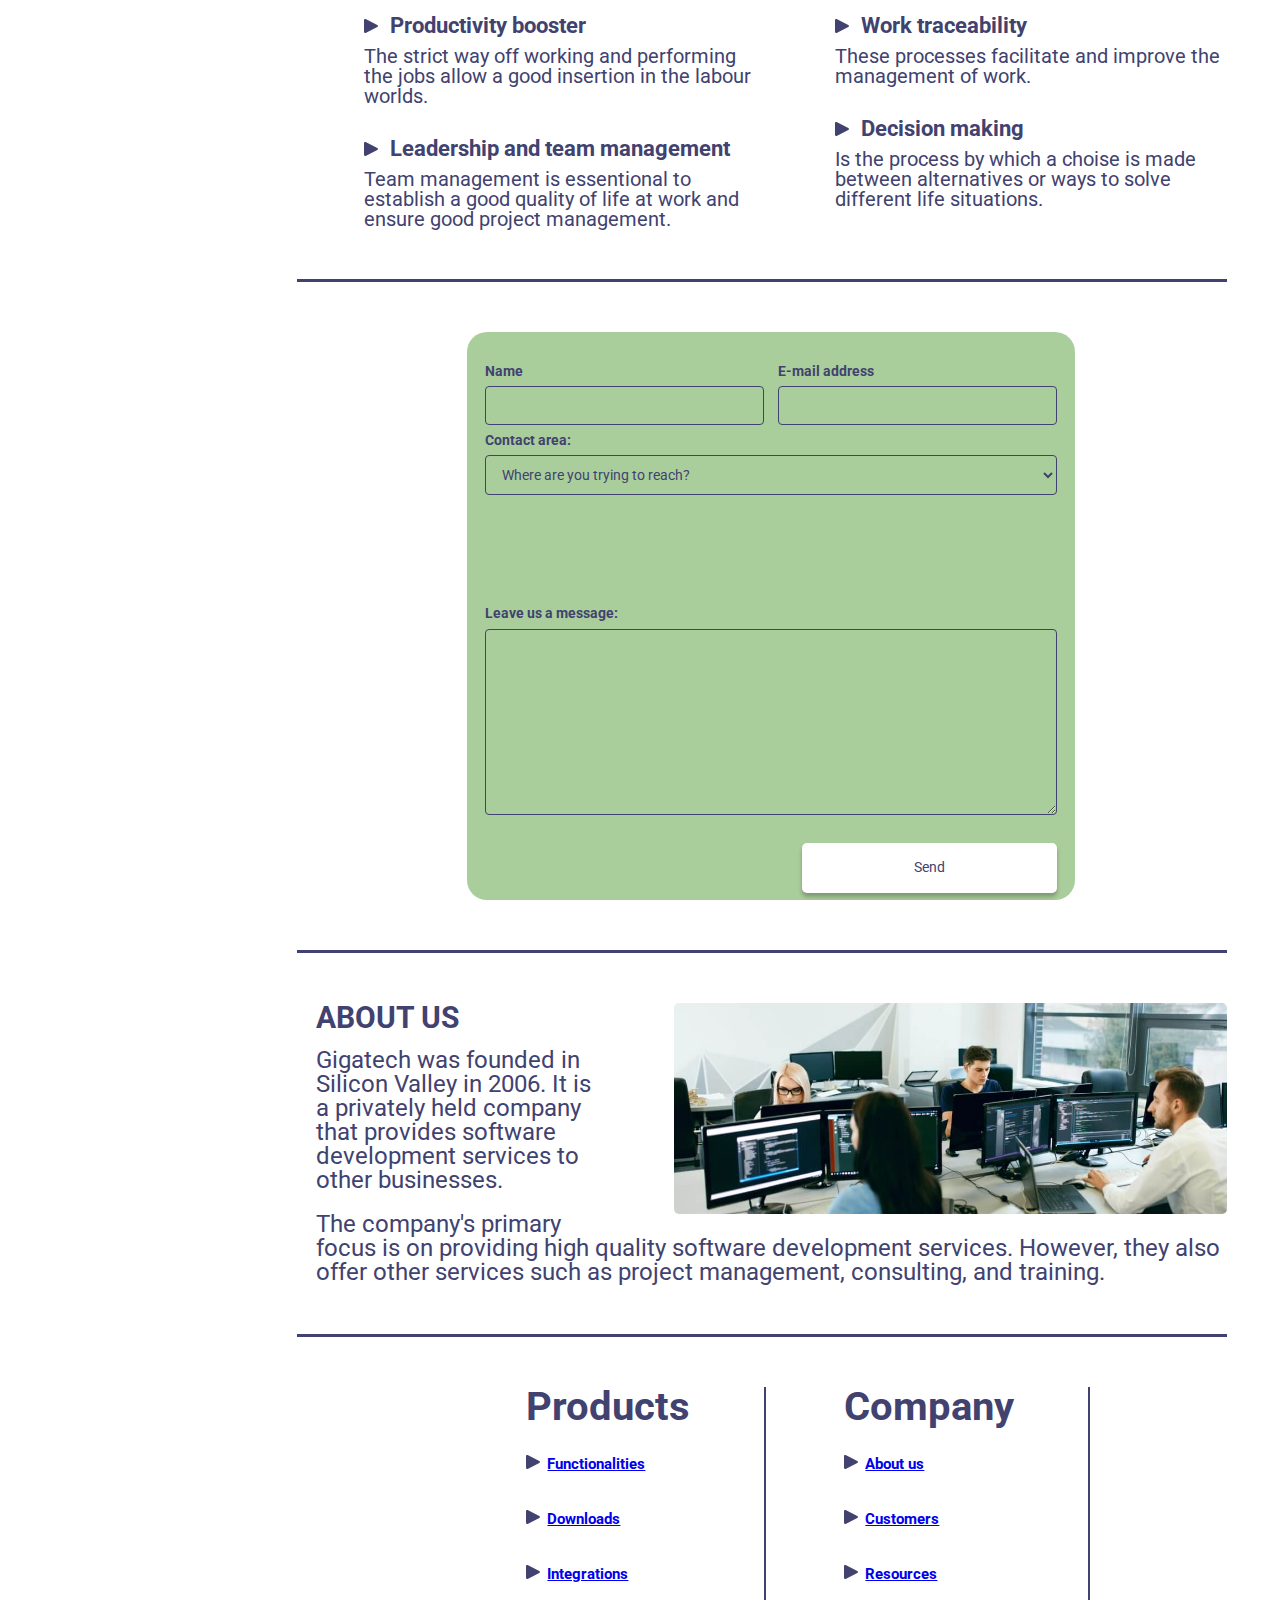
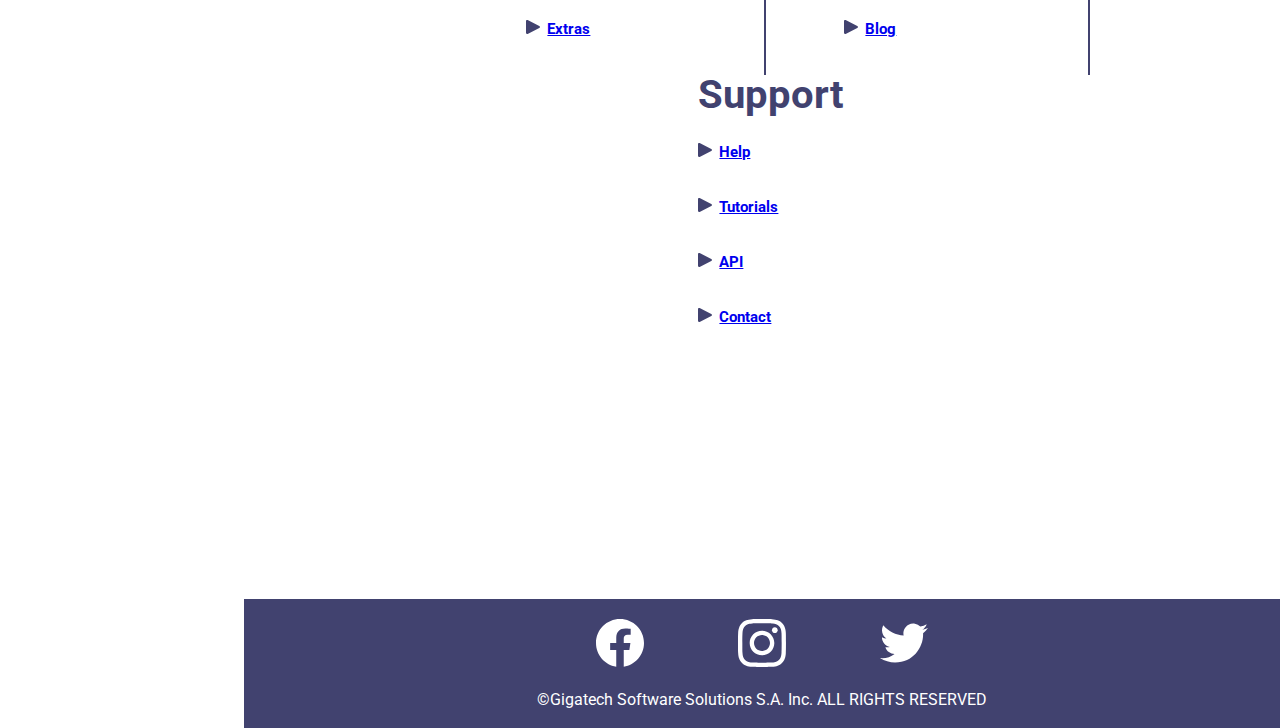
==== commit 0a796961: "BaSP-W03-2022: Change log: - Added navigation link animations - Use of classes instead of nth-child " ====
--- a/Semana 03/index.html
+++ b/Semana 03/index.html
@@ -22,19 +22,19 @@
 				<ul>
 					<li>
 						<a href="/">
-							<img src="img/icons/house-icon.svg" alt="home icon">
+							<div class="icon home-icon"></div>
 							<span>Home</span>
 						</a>
 					</li>
 					<li>
 						<a href="/login">
-							<img src="img/icons/login-icon.svg" alt="login icon">
+							<div class="icon login-icon"></div>
 							<span>Log in</span>
 						</a>
 					</li>
 					<li>
 						<a href="/signup">
-							<img src="img/icons/man-icon.svg" alt="signup icon">
+							<div class="icon signup-icon"></div>
 							<span>Sign up</span>
 						</a>
 					</li>
@@ -70,7 +70,7 @@
 			</section>
 		</aside>
 		<main>
-			<section>
+			<section class="intro">
 				<img src="img/time-tracking-art.png" alt="Trackgenix-brand">
 				<h2>Trackgenix</h2>
 				<h3>a time-tracking solution for project managent</h3>
@@ -84,7 +84,7 @@
 				</p>
 				<a href="/products/trackgenix">Learn More</a>
 			</section>
-			<section>
+			<section class="features">
 				<div>
 					<img src="img/icons/alert-icon.svg" alt="alert icon">
 					<div>
@@ -131,7 +131,7 @@
 					</div>
 				</div>
 			</section>
-			<section>
+			<section class="benefits">
 				<h2>Why use Trackgenix?</h2>
 				<ul>
 					<li>
@@ -181,7 +181,7 @@
 					<input type="submit" value="Send">
 				</form>
 			</section>
-			<section>
+			<section class="about-us">
 				<img src="img/trackgenix-headquarters.jpg" alt="Trackgenix picture">
 				<h2>About us</h2>
 				<p>
@@ -193,7 +193,7 @@
 					However, they also offer other services such as project management, consulting, and training.
 				</p>
 			</section>
-			<section>
+			<section class="site-map">
 				<div>
 					<h3>Products</h3>
 					<ul>
--- a/Semana 03/style.css
+++ b/Semana 03/style.css
@@ -73,9 +73,49 @@
     color: #41426F;
     text-decoration: none;
     padding-block: 14px;
-    text-align: center;
+    text-align: left;
     display: block;
     box-shadow: 0px 4px 4px #00000040;
+    transition-property: color background-color;
+    transition-duration: 0.3s;
+    padding-left: 35%;
+}
+
+aside nav a:hover {
+    background-color: #AACE9B;
+    color: white;
+}
+aside nav span {
+    margin-left: 5px;
+}
+
+aside nav .icon {
+    vertical-align: middle;
+    width: 20px;
+    height: 20px;
+    float: left;
+    background-position: center;
+    background-repeat: no-repeat;
+    background-size: contain;
+    transition: background-image 0.3s;
+}
+.home-icon {
+    background-image: url(img/icons/house-icon.svg);
+}
+aside nav a:hover .home-icon   {
+    background-image: url(img/icons/house-icon-white.svg);
+}
+.login-icon {
+    background-image: url(img/icons/login-icon.svg);
+}
+aside nav a:hover .login-icon   {
+    background-image: url(img/icons/login-icon-white.svg);
+}
+.signup-icon {
+    background-image: url(img/icons/man-icon.svg);
+}
+aside nav a:hover .signup-icon   {
+    background-image: url(img/icons/man-icon-white.svg);
 }
 aside img,span{
     display: inline-block;
@@ -108,21 +148,21 @@
     border-top: 3px #41426F solid;
     /* border-bottom: 3px #41426F solid; */
 }
-main section:nth-child(1) h2 {
+main .intro h2 {
     margin-bottom: 12px;
     font-weight: bold;
     font-size: 30px;
     text-transform: uppercase;
 }
-main section:nth-child(1) h3 {
+main .intro h3 {
     margin-bottom: 12px;
     font-size: 20px;
     text-transform: uppercase;
 }
-main section:nth-child(1) p{
+main .intro p{
     margin-bottom: 12px;
 }
-main section:nth-child(1) img {
+main .intro img {
     width: 663px;
     height: 373px;
     border-radius: 5px;
@@ -132,8 +172,9 @@
     object-position: center center;
     object-fit: cover;
 }
-main section:nth-child(1) a{
+main .intro a{
     margin-top: 18px;
+    margin-bottom: 50px;
     float: right;
     color:black;
     font-weight: 500;
@@ -143,16 +184,16 @@
     border-radius: 5px;
     box-shadow: 0px 4px 4px #00000040;
 }
-main section:nth-child(2){
+main .features{
     clear: both;
     column-count: 2;
     padding: 75px 90px;
 }
-main section:nth-child(2) img {
+main .features img {
     width: 58px;
     vertical-align: top;
 }
-main section:nth-child(2) h3 {
+main .features h3 {
     color: black;
     font-size: 30px;
     font-weight: bold;
@@ -160,15 +201,15 @@
     display: inline;
     line-height: 60px;
 }
-main section:nth-child(2) p {
+main .features p {
     width: 307px;
     font-size: 14px;
     font-weight: bold;
 }
-main section:nth-child(2)>div:nth-child(odd) {
+main .features>div:nth-child(odd) {
     margin-bottom: 91px;
 }
-main section:nth-child(2) div div {
+main .features div div {
     display:inline-block;
 }
 main form {
@@ -181,6 +222,7 @@
     overflow: auto;
     font-size: 14px;
     font-weight: 700;
+    line-height: 16.41px;
     color: #41426F;
 }
 main form label {
@@ -199,6 +241,10 @@
     border-radius: 4px;
     color: inherit;
     font: inherit;
+    font-weight: normal;
+    padding-inline: 12px;
+    padding-block: 10px;
+    box-sizing: border-box;
 }
 main form div {
     column-count: 2;
@@ -212,20 +258,40 @@
     border-radius: 5px;
     background-color: white;
     box-shadow: 0px 4px 4px #00000040;
-    
-}
-main section:nth-child(5) h2 {
+}
+main .benefits {
+    font-size: 20px;
+}
+main .benefits h2 {
+    font-size: 40px;
+    font-weight: bold;
+}
+main .benefits h3 {
+    display: inline-block;
+    font-size: 22px;
+    font-weight: bold;
+    margin-top: 32px;
+    margin-bottom: 9px;
+}
+main .benefits ul {
+    list-style-position: inside;
+    list-style-image: url(img/icons/triangle-icon.svg);
+    column-count: 2;
+    column-gap: 80px;
+    margin-left: 48px;
+}
+main .about-us h2 {
     font-size: 30px;
     font-weight: bold;
     text-transform: uppercase;
     margin-bottom: 15px;
 }
-main section:nth-child(5) p{
+main .about-us p{
     font-size: 24px;
     margin-bottom: 20px;
 }
-main section:nth-child(5) p:last-child{ margin-bottom: 0px; }
-main section:nth-child(5) img {
+main .about-us p:last-child{ margin-bottom: 0px; }
+main .about-us img {
     width: 60.67%;
     height: 211px;
     object-fit: cover;
@@ -233,28 +299,28 @@
     float: right;
     margin-left: 65px;
 }
-main section:nth-child(6) {
+main .site-map {
     font-size: 15px;
     font-weight: bold;
     margin-bottom: 186px;
     text-align: center;
 }
-main section:nth-child(6) div{
+main .site-map div{
     display: inline-block;
     border-right: 2px #41426F solid;
     padding-inline: 74px;
 }
-main section:nth-child(6) div:last-child{ border-right: none; }
-main section:nth-child(6) h3{
+main .site-map div:last-child{ border-right: none; }
+main .site-map h3{
     font-size: 40px;
 }
-main section:nth-child(6) li {
+main .site-map li {
     margin-block: 38px;
     text-align: left;
     list-style-position: inside;
     list-style-image: url(img/icons/triangle-icon.svg);
 }
-main section:nth-child(6) li:first-child { margin-block: 28px; }
+main .site-map li:first-child { margin-block: 28px; }
 footer {
     margin-left: 19.05%;
     background-color: #41426F;
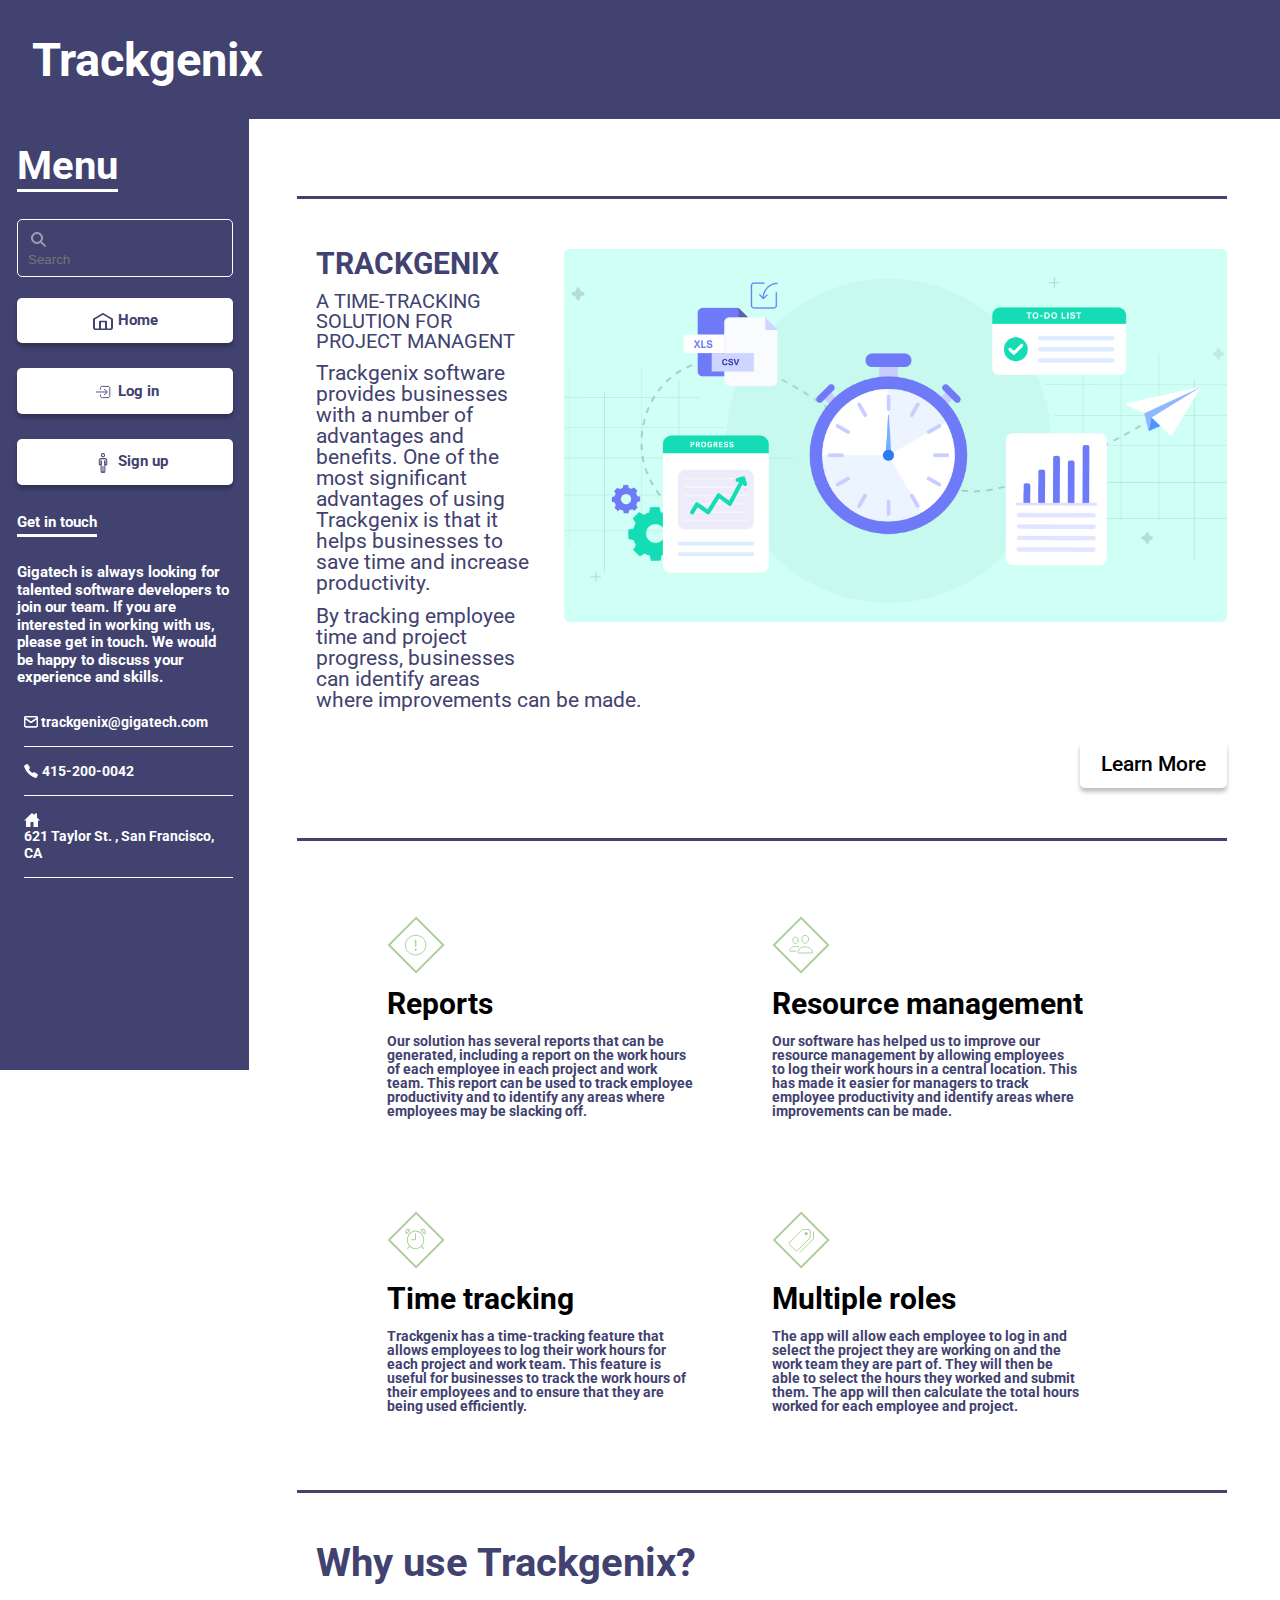
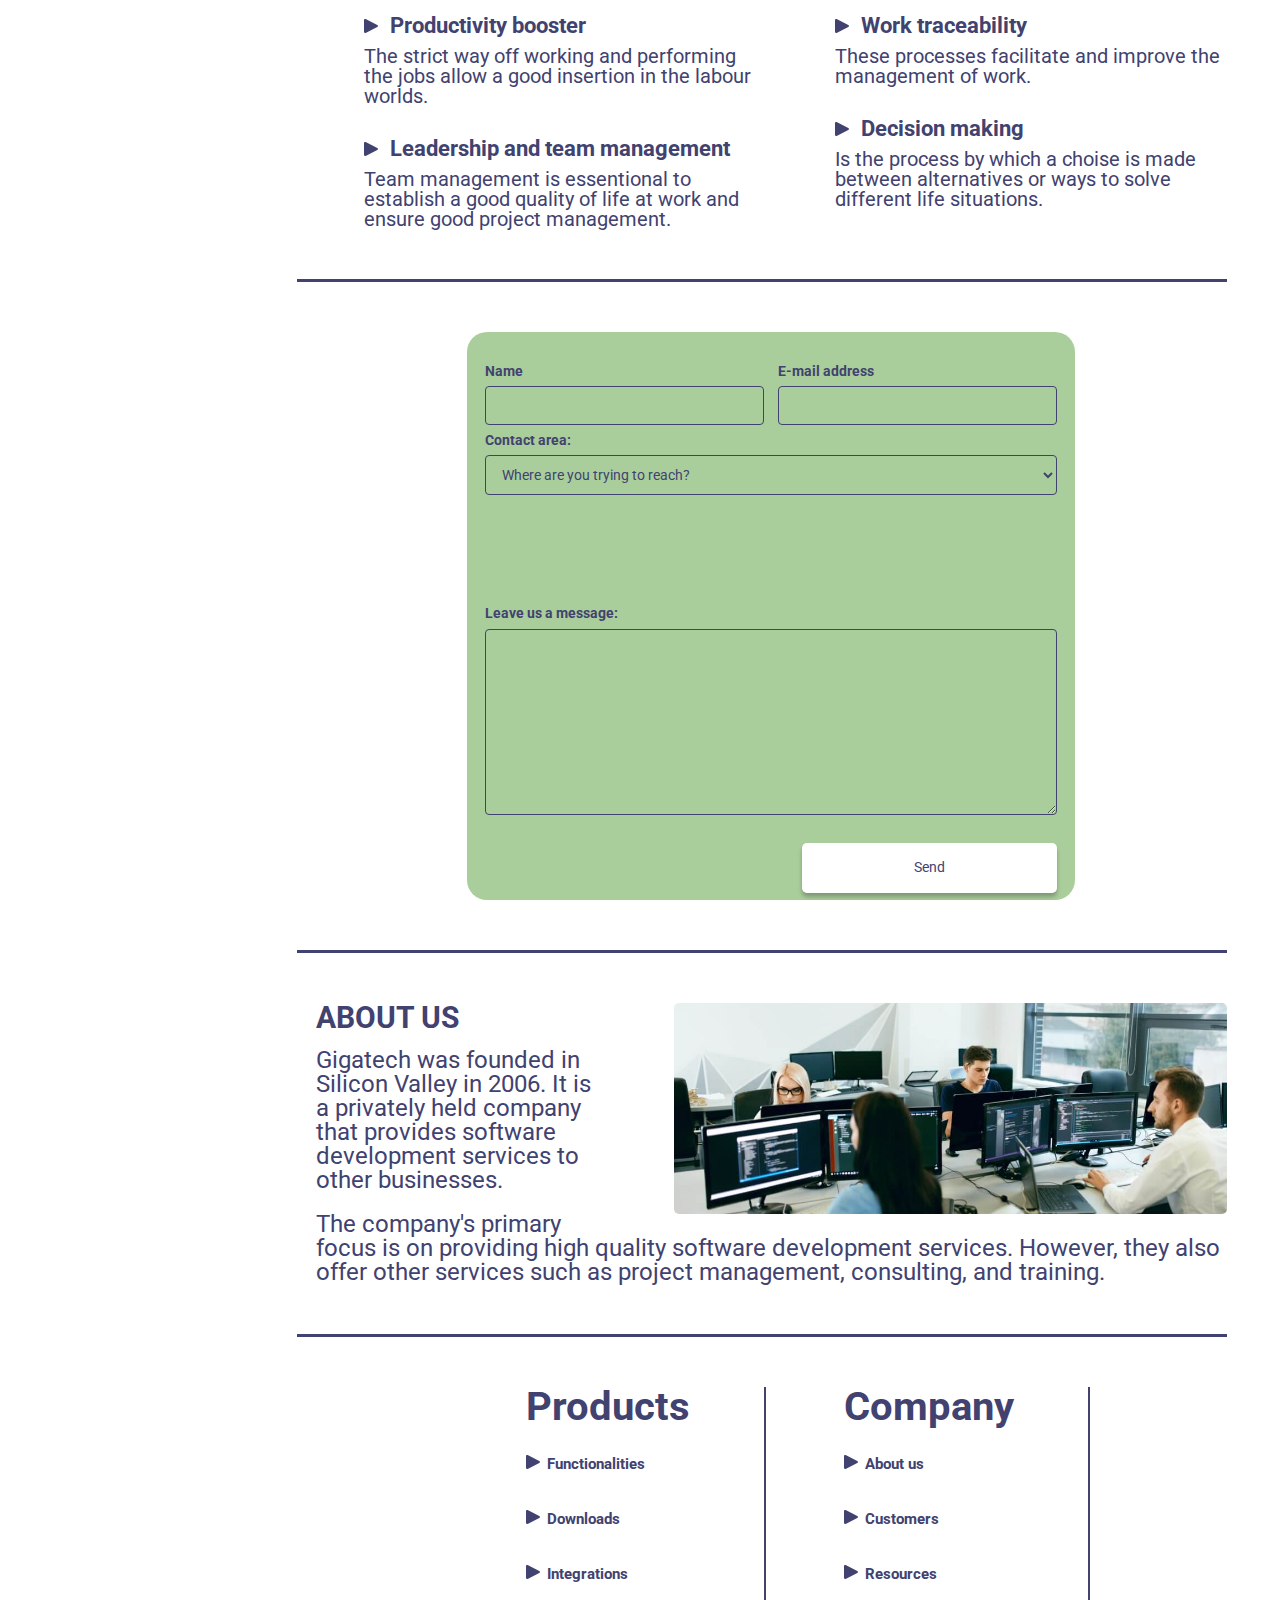
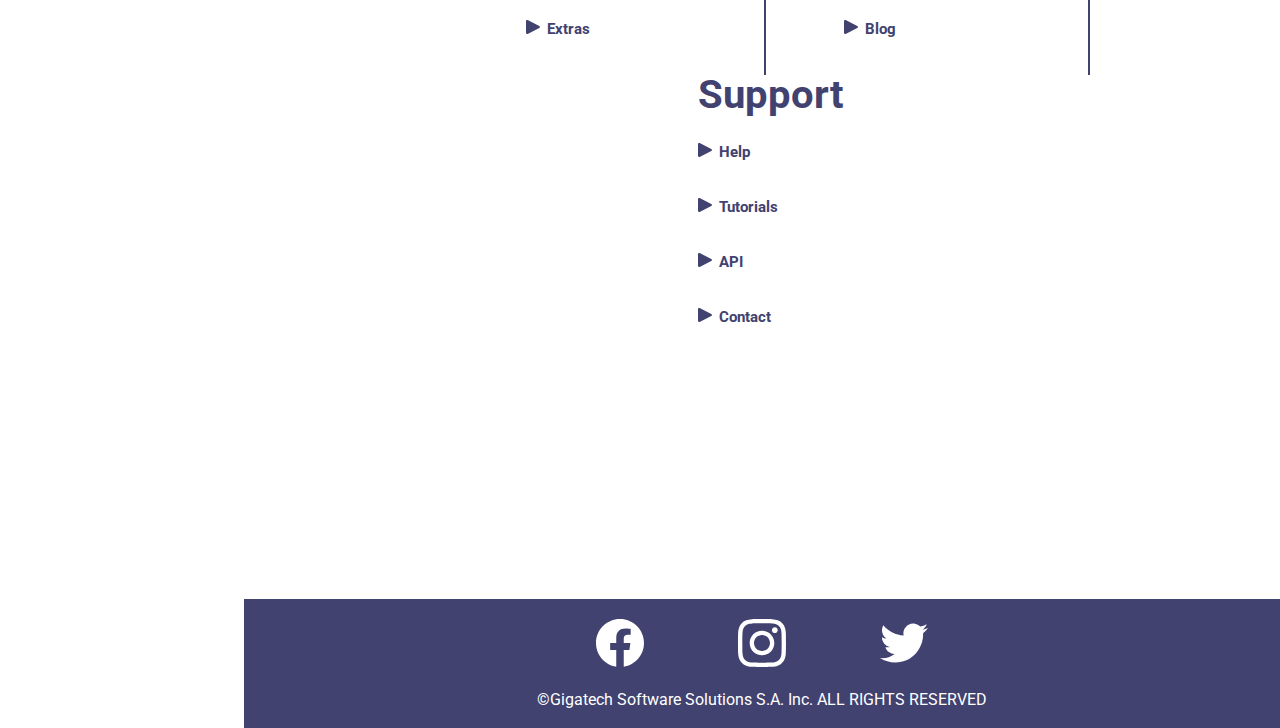
==== commit 78f7e2f0: "BaSP-W03-2022: Change Log: - Updated file structure - Separated styles into different files - Order " ====
--- a/Semana 03/index.html
+++ b/Semana 03/index.html
@@ -5,8 +5,9 @@
 		<meta http-equiv="X-UA-Compatible" content="IE=edge">
 		<meta name="viewport" content="width=device-width, initial-scale=1.0">
 		<title>Trackgenix</title>
-        <link rel="stylesheet" href="reset.css">
-        <link rel="stylesheet" href="style.css">
+        <link rel="stylesheet" href="style/reset.css">
+        <link rel="stylesheet" href="style/fonts.css">
+        <link rel="stylesheet" href="style/style.css">
 	</head>
 	<body>
 		<header>
--- a/Semana 03/style/fonts.css
+++ b/Semana 03/style/fonts.css
@@ -0,0 +1,2 @@
+/* Roboto--Regular(400), Medium(500) Bold(700) @ Google Fonts */
+@import url('https://fonts.googleapis.com/css2?family=Roboto:wght@400;700;500&display=swap');--- a/Semana 03/style/style.css
+++ b/Semana 03/style/style.css
@@ -0,0 +1,321 @@
+/* This are for debugging purposes
+* {
+    background-color: #00ff0004;
+    outline: 0.1px solid green;
+} */
+body{
+    font-family: 'Roboto', sans-serif;
+}
+header {
+    position:fixed;
+    width: 100%;
+    top: 0px;
+    left:0px;
+    padding-block: 36px;
+    padding-left: 32px;
+    font-weight: bold;
+    background-color: #41426F;
+    color: white;
+    font-size: 47px;
+}
+aside {
+    position: fixed;
+    /* 255px = 16.86% @ 1512 = 100% */
+    width: 16.86%;
+    top: 119px;
+    left: 0px;
+    padding: 23px 16px 192px 17px;
+    background-color: #41426F;
+    color: white;
+    font-size: 15px;
+    font-weight: bold;
+    line-height: 17.58px;
+
+}
+aside h2 {
+    display: inline-block;
+    margin-bottom: 27px;
+    border-bottom: 3px white solid;
+    font-size: 40px;
+    line-height: 47px;
+}
+aside h3 {
+    display: inline-block;
+    margin-bottom: 27px; ;
+    border-bottom: 3px white solid;
+    line-height: 24px;
+}
+aside .search-box {
+    margin-bottom: 21px;
+    padding: 7px 8px;
+    background-color: transparent;
+    border: 1px white solid;
+    border-radius: 5px;
+}
+aside input {
+    display: inline-block;
+    height: 16px;
+    background-color: inherit;
+    border: 0px;
+    color: white;
+}
+aside nav a {
+    display: block;
+    margin-bottom: 25px;
+    padding-block: 14px;
+    padding-left: 35%;
+    background-color: white;
+    border-radius: 5px;
+    color: #41426F;
+    text-align: left;
+    text-decoration: none;
+    box-shadow: 0px 4px 4px #00000040;
+    transition-property: color background-color;
+    transition-duration: 0.3s;
+}
+aside nav a:hover {
+    background-color: #AACE9B;
+    color: white;
+}
+aside nav span { margin-left: 5px; }
+aside nav .icon {
+    float: left;
+    width: 20px;
+    height: 20px;
+    background-position: center;
+    background-repeat: no-repeat;
+    background-size: contain;
+    vertical-align: middle;
+    transition: background-image 0.3s;
+}
+.home-icon { background-image: url(/Semana\ 03/img/icons/house-icon.svg); }
+aside nav a:hover .home-icon { background-image: url(/Semana\ 03/img/icons/house-icon-white.svg); }
+.login-icon { background-image: url(/Semana\ 03/img/icons/login-icon.svg); }
+aside nav a:hover .login-icon   { background-image: url(/Semana\ 03/img/icons/login-icon-white.svg); }
+.signup-icon { background-image: url(/Semana\ 03/img/icons/man-icon.svg); }
+aside nav a:hover .signup-icon   { background-image: url(/Semana\ 03/img/icons/man-icon-white.svg); }
+aside img,span {
+    display: inline-block;
+    vertical-align: middle;
+}
+aside .get-in-touch ul{
+    margin-top: 10px;
+    margin-left: 7px;
+}
+aside .get-in-touch li{
+    display: block;
+    padding-block: 15.5px;
+    /*  padding-left: 5px; */
+    border-bottom: 1px white solid;
+    font-size: 14px;
+    line-height: 16.4px;
+}
+main{
+    margin-top: 120px;
+    /* 288px = 19.05% @ 1512 = 100% */
+    margin-left: 19.05%;
+    padding-top: 76px;
+    padding-inline: 53px;
+    color: #41426F;
+    font-size: 21px;
+}
+main section{
+    padding-block: 50px;
+    padding-left: 19px;
+    border-top: 3px #41426F solid;
+    /* border-bottom: 3px #41426F solid; */
+}
+main .intro h2 {
+    margin-bottom: 12px;
+    font-size: 30px;
+    font-weight: bold;
+    text-transform: uppercase;
+}
+main .intro h3 {
+    margin-bottom: 12px;
+    font-size: 20px;
+    text-transform: uppercase;
+}
+main .intro p{
+    margin-bottom: 12px;
+}
+main .intro img {
+    width: 663px;
+    height: 373px;
+    margin-left: 27px;
+    margin-bottom: 50px;
+    float: right;
+    border-radius: 5px;
+    object-position: center center;
+    object-fit: cover;
+}
+main .intro a{
+    width: 147px;
+    margin-top: 18px;
+    margin-bottom: 50px;
+    float: right;
+    border-radius: 5px;
+    color:black;
+    font-weight: 500;
+    line-height: 47px;
+    text-align: center;
+    box-shadow: 0px 4px 4px #00000040;
+    transition-property: color background-color;
+    transition-duration: 0.3s;
+}
+main .intro a:hover{
+    background-color: #AACE9B;
+    color: white;
+}
+main .features{
+    padding: 75px 90px;
+    column-count: 2;
+    clear: both;
+}
+main .features img {
+    width: 58px;
+    vertical-align: top;
+}
+main .features h3 {
+    display: inline;
+    margin-bottom: 15px;
+    color: black;
+    font-size: 30px;
+    line-height: 60px;
+    font-weight: bold;
+}
+main .features p {
+    width: 307px;
+    font-size: 14px;
+    font-weight: bold;
+}
+main .features>div:nth-child(odd) {
+    margin-bottom: 91px;
+}
+main .features div div {
+    display:inline-block;
+}
+main form {
+    width: 572px;
+    margin-inline: auto;
+    padding-top: 31px;
+    padding-inline: 18px;
+    background-color: #AACE9B;
+    border-radius: 20px;
+    color: #41426F;
+    font-size: 14px;
+    font-weight: 700;
+    line-height: 16.41px;
+    overflow: auto;
+}
+main form label {
+    display: inline-block;
+    margin-bottom: 7px;
+}
+main form label[for=message] { margin-top: 103px; }
+main form input,textarea,select {
+    display: block;
+    width: 100%;
+    box-sizing: border-box;
+    padding-inline: 12px;
+    padding-block: 10px;
+    margin-bottom: 7px;
+    background-color: transparent;
+    border: #41426F 1px solid;
+    border-radius: 4px;
+    color: inherit;
+    font: inherit;
+    font-weight: normal;
+}
+main input[type=submit]{
+    transition-property: color background-color;
+    transition-duration: 0.3s;
+}
+main input[type=submit]:hover{
+    background-color: #41426F;
+    color: white;
+}
+main form div {
+    column-count: 2;
+}
+main form input[type=submit] {
+    width: 255px;
+    height: 50px;
+    margin-top: 21px;
+    float: right;
+    background-color: white;
+    border: none;
+    border-radius: 5px;
+    box-shadow: 0px 4px 4px #00000040;
+}
+main .benefits { font-size: 20px; }
+main .benefits h2 {
+    font-size: 40px;
+    font-weight: bold;
+}
+main .benefits h3 {
+    display: inline-block;
+    margin-top: 32px;
+    margin-bottom: 9px;
+    font-size: 22px;
+    font-weight: bold;
+}
+main .benefits ul {
+    margin-left: 48px;
+    list-style-position: inside;
+    list-style-image: url(/Semana\ 03/img/icons/triangle-icon.svg);
+    column-count: 2;
+    column-gap: 80px;
+}
+main .about-us h2 {
+    margin-bottom: 15px;
+    font-size: 30px;
+    font-weight: bold;
+    text-transform: uppercase;
+}
+main .about-us p{
+    margin-bottom: 20px;
+    font-size: 24px;
+}
+main .about-us p:last-child{ margin-bottom: 0px; }
+main .about-us img {
+    width: 60.67%;
+    height: 211px;
+    margin-left: 65px;
+    float: right;
+    object-fit: cover;
+    border-radius: 5px;
+}
+main .site-map {
+    margin-bottom: 186px;
+    font-size: 15px;
+    font-weight: bold;
+    text-align: center;
+}
+main .site-map div{
+    display: inline-block;
+    border-right: 2px #41426F solid;
+    padding-inline: 74px;
+}
+main .site-map div:last-child{ border-right: none; }
+main .site-map h3{ font-size: 40px; }
+main .site-map li {
+    margin-block: 38px;
+    text-align: left;
+    list-style-position: inside;
+    list-style-image: url(/Semana\ 03/img/icons/triangle-icon.svg);
+}
+main .site-map li:first-child { margin-block: 28px; }
+footer {
+    margin-left: 19.05%;
+    padding-block: 20px;
+    background-color: #41426F;
+    text-align: center;
+    color: white;
+}
+footer li {
+    display: inline-block;
+    margin-inline: 45px;
+    margin-bottom: 22px;
+}
+
